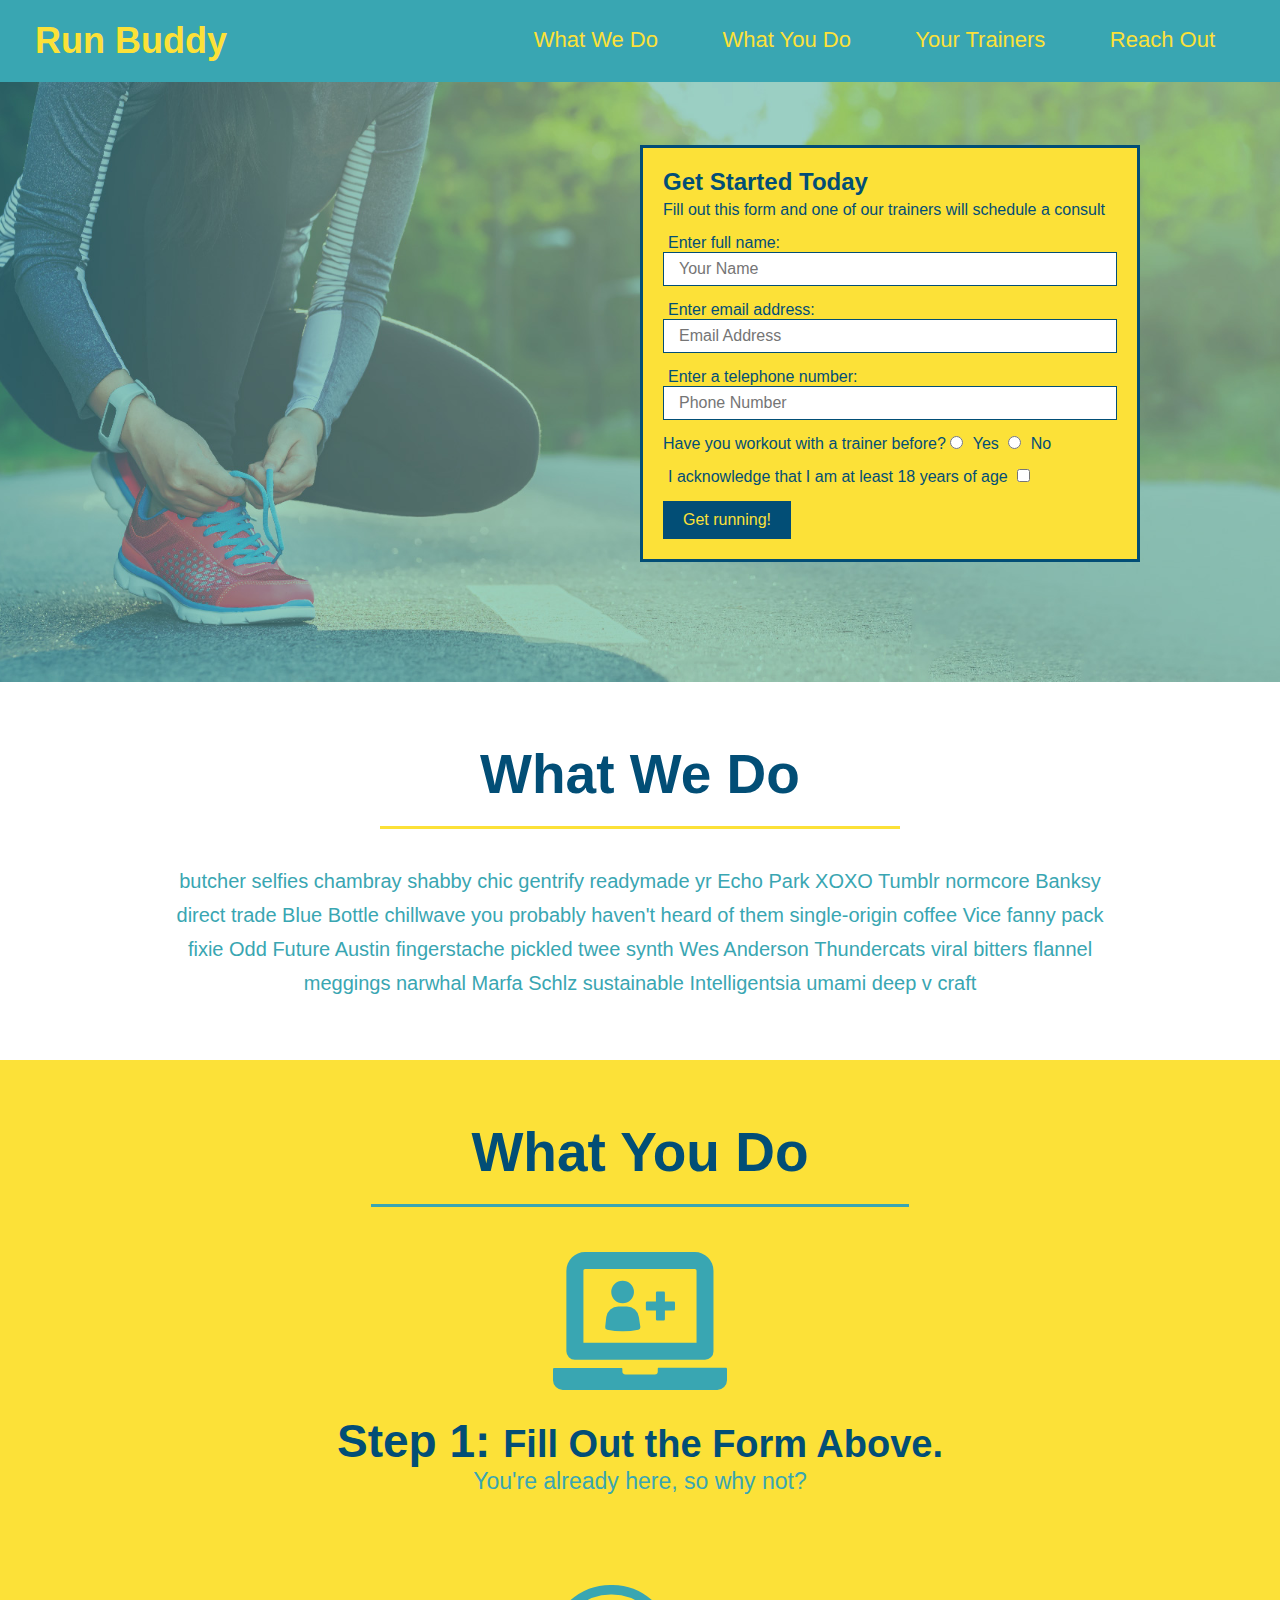
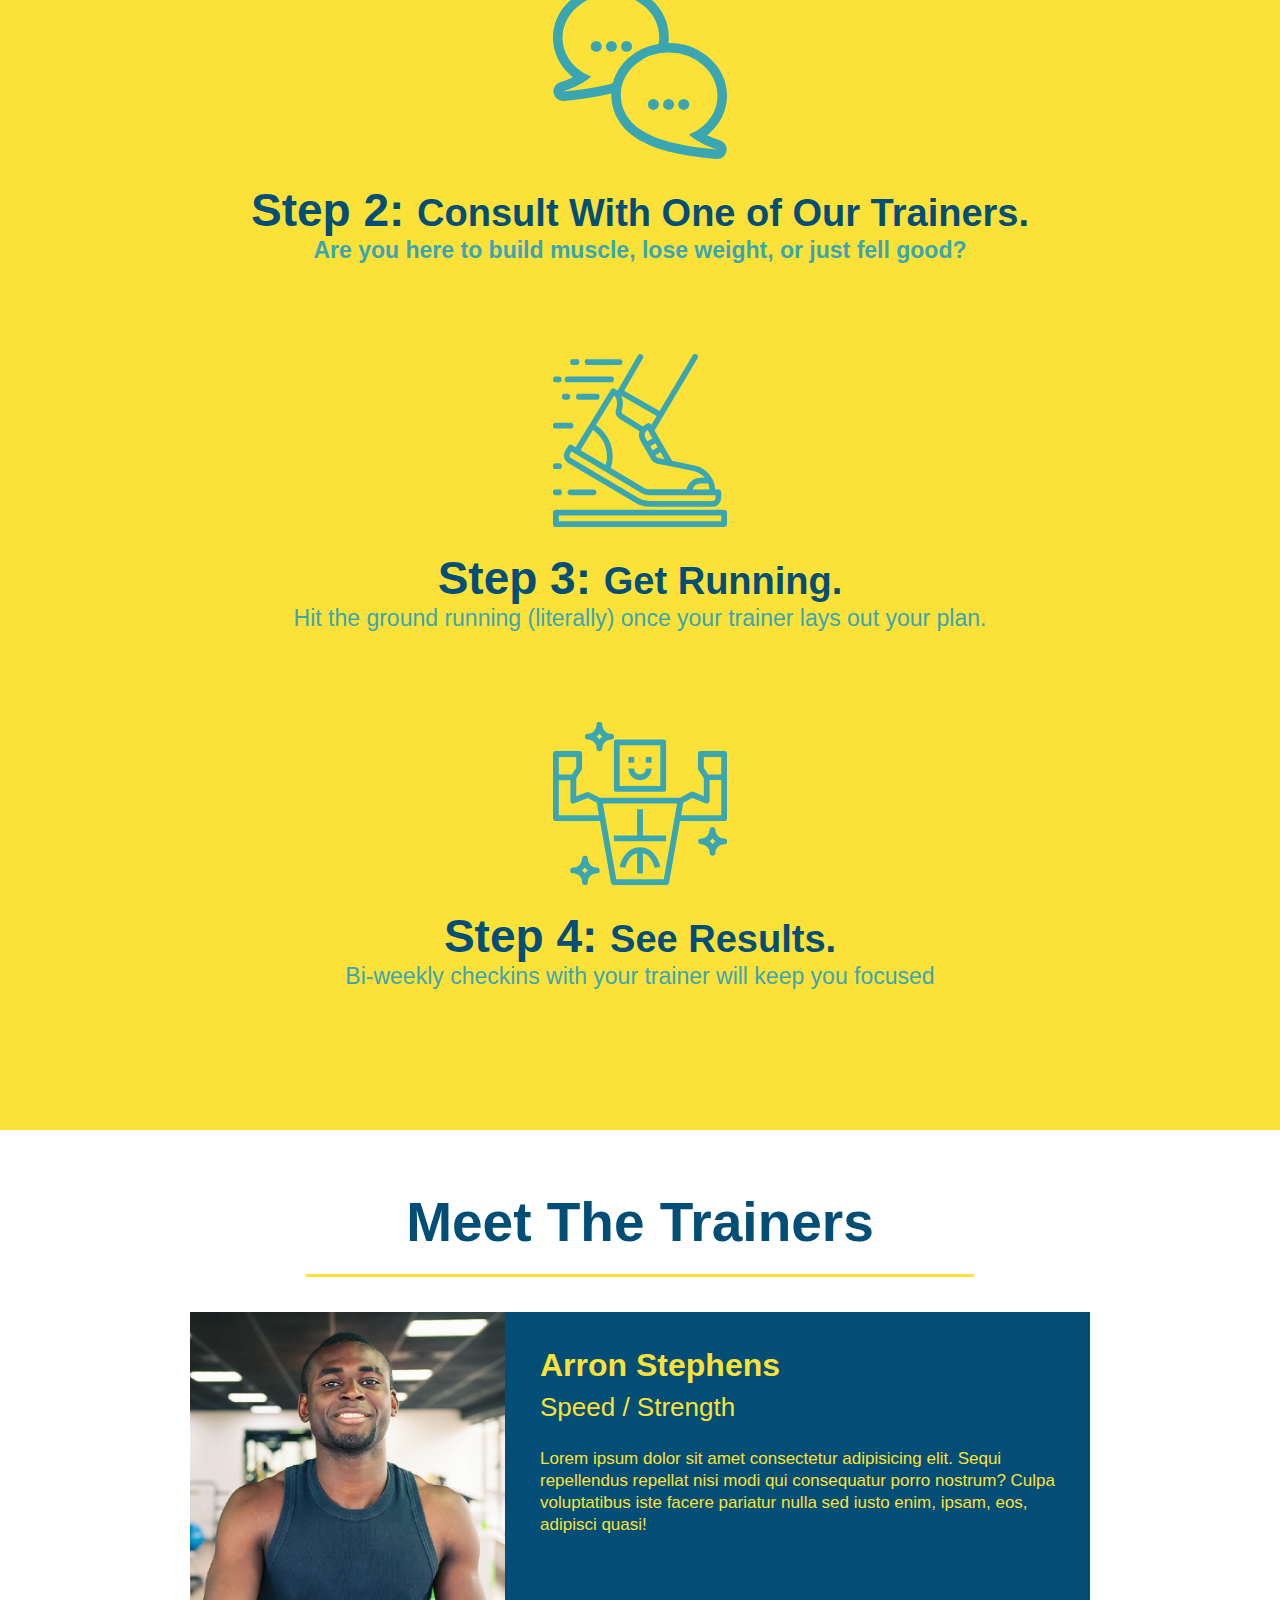
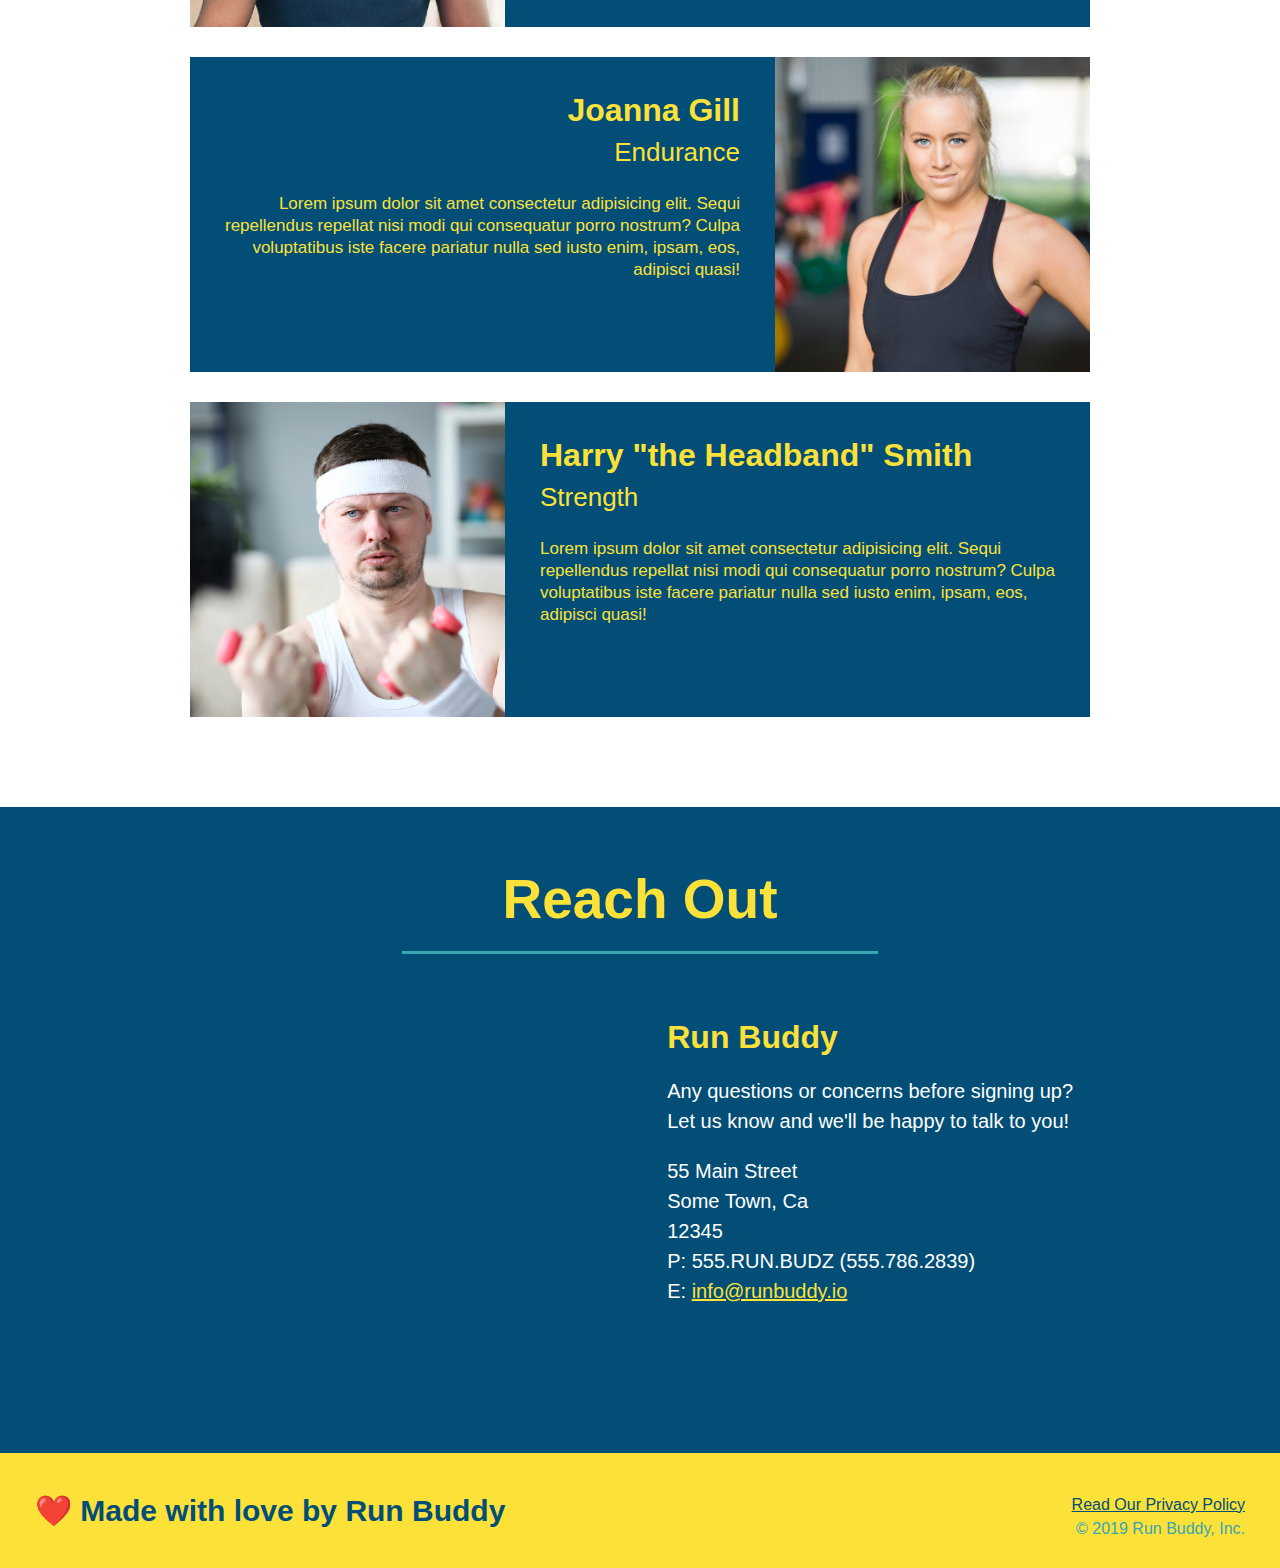
==== index.html @ 481f7665 "privacy policy" ====
<!DOCTYPE html>
<html lang="en">

<head>
    <meta charset="UTF-8">
    <meta name="viewport" content="width=device-width, initial-scale=1.0">
    <title>Run Buddy</title>
    <link rel="stylesheet" href="./assets/css/style.css" />
    
</head>
<body>
    <!-- Nav -->
    <header>
        <h1>
            <a href="/">Run Buddy</a>
        </h1>
        <nav>
            <ul>
                 <!-- List item elememt -->
                <li>
                    <!-- Anchor element -->
                    <a href="#what-we-do">What We Do</a>
                </li>
                <li>
                    <a href="#what-you-do">What You Do</a>
                </li>
                <li>
                    <a href="#your-trainers">Your Trainers</a>
                </li>
                <li>
                    <a href="#reach-out">Reach Out</a>
                </li>
            </ul>
        </nav>
    </header>

    <!-- hero -->
    <section class="hero">
        <div class="hero-form">
            <h3>Get Started Today</h3>
            <p>Fill out this form and one of our trainers will schedule a consult</p>
            <!-- Form element -->
            <form>
                <label for="name">Enter full name:</label>
                <input type="text" placeholder="Your Name" name="name" id="name" class="form-input" />
                <label for="email">Enter email address:</label>
                <input type="email" placeholder="Email Address" name="email" id="email" class="form-input" />
                <label for="phone">Enter a telephone number:</label>
                <input type="tel" placeholder="Phone Number" name="phone" id="phone" class="form-input" />
                <p>
                    Have you workout with a trainer before?
                    <input type="radio" name="trainer-confirm" id="trainer-yes" />
                    <label for="trainer-yes">Yes</label>
                    <input type="radio" name="trainer-confirm" id="trainer-no" />
                    <label for="trainer-no">No</label>
                </p>
                <p>
                    <label for="checkbox">
                        I acknowledge that I am at least 18 years of age
                    </label>
                    <input type="checkbox" name="age-confirm" id="checkbox" />
                </p>
                <button type="submit">
                    Get running!
                </button>
            </form>
        </div>
    </section>
    <!-- end hero -->

    <!-- "what we do" section -->
    <section id="what-we-do" class="intro">
        <h2 class="section-title primary-border">What We Do</h2>
        <p>
            butcher selfies chambray shabby chic gentrify readymade yr Echo Park XOXO Tumblr normcore Banksy direct trade Blue Bottle chillwave you probably haven't heard of them single-origin coffee Vice fanny pack fixie Odd Future Austin fingerstache pickled twee synth Wes Anderson Thundercats viral bitters flannel meggings narwhal Marfa Schlz sustainable Intelligentsia umami deep v craft
        </p>
    </section>

    <!-- "What You Do" section -->
    <section id="what-you-do" class="steps">
        <h2 class="section-title secondary-border">What You Do</h2>

        <div>
            <img src="./assets/images/step-1.svg" alt="">
            <h3>Step 1: <span>Fill Out the Form Above.</span></h3>
            <p>You're already here, so why not?</p>
        </div>

        <div>
            <img src="./assets/images/step-2.svg" alt="">
            <h3>Step 2: <span>Consult With One of Our Trainers.</span></h>
            <p>Are you here to build muscle, lose weight, or just fell good?</p>

        </div>

        <div>
            <img src="./assets/images/step-3.svg" alt="">
            <h3>Step 3: <span>Get Running.</span></h3>
            <p>Hit the ground running (literally) once your trainer lays out your plan.</p>
        </div>

        <div>
            <img src="./assets/images/step-4.svg" alt="">
            <h3>Step 4: <span>See Results.</span></h3>
            <p>Bi-weekly checkins with your trainer will keep you focused</p>
        </div>
    </section>

    <!-- "meet the trainers" section-->
    <section id="your-trainers" class="trainers">
        <h2 class="section-title primary-border">Meet The Trainers</h2>
        
        <!-- first trainer -->
        <article class="trainer">
            <img src="./assets/images/trainer-1.jpg" alt="Arron Stephens in his workout clothes, ready to pump iorn" />
            <div class="trainer-bio text-left">
                <h3>Arron Stephens</h3>
                <h4>Speed / Strength</h4>
                <p>
                    Lorem ipsum dolor sit amet consectetur adipisicing elit. Sequi repellendus repellat nisi modi qui consequatur porro nostrum? Culpa voluptatibus iste facere pariatur nulla sed iusto enim, ipsam, eos, adipisci quasi!
                </p>
            </div>
        </article>

        <!-- second trainer -->
        <article class="trainer">
            <div class="trainer-bio text-right">
                <h3>Joanna Gill</h3>
                <h4>Endurance</h4>
                <p>
                    Lorem ipsum dolor sit amet consectetur adipisicing elit. Sequi repellendus repellat nisi modi qui consequatur porro nostrum? Culpa voluptatibus iste facere pariatur nulla sed iusto enim, ipsam, eos, adipisci quasi!
                </p>
            </div>
            <img src="./assets/images/trainer-2.jpg" alt="Joanna Gill cooling off after a workout" />
        </article>

        <!-- third trainer-->
        <article class="trainer">
            <img src="./assets/images/trainer-3.jpg" alt="Harry Smith wearing a headband and lifting comically small pink weights" />
            <div class="trainer-bio text-left">
                <h3>Harry "the Headband" Smith</h3>
                <h4>Strength</h4>
                <p>
                    Lorem ipsum dolor sit amet consectetur adipisicing elit. Sequi repellendus repellat nisi modi qui consequatur porro nostrum? Culpa voluptatibus iste facere pariatur nulla sed iusto enim, ipsam, eos, adipisci quasi!
                </p>
            </div>
        </article>
    </section>

    <!-- "Reach Out" section-->
    <section id="reach-out" class="contact">
        <h2 class="section-title secondary-border">Reach Out</h2>
        <div class="contact-info">
            <iframe
              src="https://www.google.com/maps/embed?pb=!1m18!1m12!1m3!1d3042.7484001130183!2d-111.75716788424596!3d40.30354507043871!2m3!1f0!2f0!3f0!3m2!1i1024!2i768!4f13.1!3m3!1m2!1s0x874d84af49068887%3A0x9f8e44faed189b96!2s56%20W%20350%20N%2C%20Vineyard%2C%20UT%2084058!5e0!3m2!1sen!2sus!4v1611646182092!5m2!1sen!2sus"
              frameborder="0" 
              style="border:0;" 
              allowfullscreen="" 
              aria-hidden="false" 
              tabindex="0"
            >
            </iframe>
            <div>
                <h3>Run Buddy</h3>
                <p>
                    Any questions or concerns before signing up?
                    <br />
                    Let us know and we'll be happy to talk to you!
                </p>
                <address>
                    55 Main Street <br/>
                    Some Town, Ca <br/>
                    12345<br/>
                    P: 555.RUN.BUDZ (555.786.2839)<br/>
                    E: <a href="malito:info@runbuddy.io">info@runbuddy.io</a>
                </address>
            </div>
        </div>       
    </section>

    <!-- Footer-->
    <footer>
        <h2>❤️ Made with love by Run Buddy</h2>
        <div>
            <a href="./privacy-policy.html">Read Our Privacy Policy</a><br />
            &copy; 2019 Run Buddy, Inc.
        </div>
    </footer>
</body>
</html>
---- assets/css/style.css ----
* {
    margin: 0;
    padding: 0;
    box-sizing: border-box;
}
body{
    /* more on this crazy alphanumerical value in a minute! */
    color: #39a6b2;
    font-family: Helvetica, Arial, sans-serif;
}
/* apply styles to <header> */

header {
    padding: 20px 35px;
    background-color: #39a6b2;
}
header h1 {
    font-weight: bold;
    font-size: 36px;
    color: #fce138;
    margin: 0;
    display: inline;
}
header a {
    text-decoration: none;
    color: #fce138;
}
header nav {
    float: right;
    margin: 7px 0;
}
header nav ul li {
    display: inline;
}
header nav ul li a {
    margin: 0 30px;
    font-weight: lighter;
    font-size: 22px;
}
footer {
    background: #fce138;
    width: 100%;
    padding: 40px 35px;
}
footer h2 {
    display: inline;
    color: #024e76;
    font-size: 30px;
    margin: 0;
}
footer div {
    float: right;
    line-height: 1.5;
    text-align: right;
}
footer a {
    color: #024e76;
}
section {
    padding: 60px;
}
/* Hero Style Start */
.hero {
    background-image: url("../images/hero-bg.jpg");
    height: 600px;
    background-size: cover;
    background-position: center;
    position: relative;
}
.hero-form {
    color: #024e76;
    background-color: #fce138;
    padding: 20px;
    width: 500px;
    border: 3px solid #024e76;
    position: absolute;
    bottom: 120px;
    right: 140px;
} 
.hero-form h3 {
    margin: 0;
    font-size: 24px;
}
.hero-form p {
    margin: 5px 0 15px 0;
}
.form-input {
    border: 1px solid #024e76;
    display: block;
    padding: 7px 15px;
    font-size: 16px;
    color: #024e76;
    width: 100%;
    margin-bottom: 15px;
}
.hero-form label {
    margin: 0 5px
}
.hero-form button {
    background-color: #024e76;
    color: #fce138;
    border: none;
    font-size: 16px;
    padding: 10px 20px;
}
/* HERO STYLE ENDS */
.intro {
    text-align: center;
}

.intro p {
    line-height: 1.7;
    color: #39a6b2;
    width: 80%;
    font-size: 20px;
    margin: 0 auto;
}
.steps {
    text-align: center;
    background: #fce138;
}

.section-title {
    font-size: 55px;
    color: #024e76;
    margin-bottom: 35px;
    padding: 0 100px 20px 100px;
    display: inline-block;
    border-bottom: 3px solid;
}
.primary-border {
    border-color: #fce138;
}
.secondary-border {
    border-color: #39a6b2;
}
.steps div {
    margin-bottom: 80px;
}
.steps img {
    width: 15%;
    margin: 10px 0;
}
.steps h3 {
    color: #024e76;
    font-size: 46px;
    margin-top: 10px;
}
.steps p {
    color: #39a6b2;
    font-size: 23px;
}
.steps span {
    font-size: 38px;
}
.trainers {
    text-align: center;
}
.trainer {
    text-align: center;
    width: 900px;
    margin: 0 auto 30px auto;
    background: #024e76;
    color: #fce138;
    overflow: auto;
}
.trainer img {
    width: 35%;
    float: left;
}
.trainer-bio {
    padding: 35px;
    float: left;
    width: 65%;
}
.text-left {
    text-align: left;
}
.text-right {
    text-align: right;
}
.trainer-bio h3 {
    font-size: 32px;
    margin-bottom: 8px;
}
.trainer-bio h4 {
    font-weight: lighter;
    font-size: 26px;
    margin-bottom: 25px;
}
.trainer-bio p {
    font-size: 17px;
    line-height: 1.3;
}
/* REACH OUT STYLES START*/
.contact {
    background: #024e76;
    text-align: center;
}
.contact h2 {
    color: #fce138;
}
.contact-info iframe {
    width: 400px;
    height: 400px;
  }
  .contact-info div {
    width: 410px;
    display: inline-block;
    vertical-align: top;
    text-align: left;
    margin: 30px 0 0 60px;
    color: white;
  }
  .contact-info h3 {
    color: #fce138;
    font-size: 32px;
  }
  
  .contact-info p, .contact-info address {
    margin: 20px 0;
    line-height: 1.5;
    font-size: 20px;
    font-style: normal;
  }
  
  .contact-info a {
    color: #fce138;
  }
  
  /* REACH OUT STYLES END */
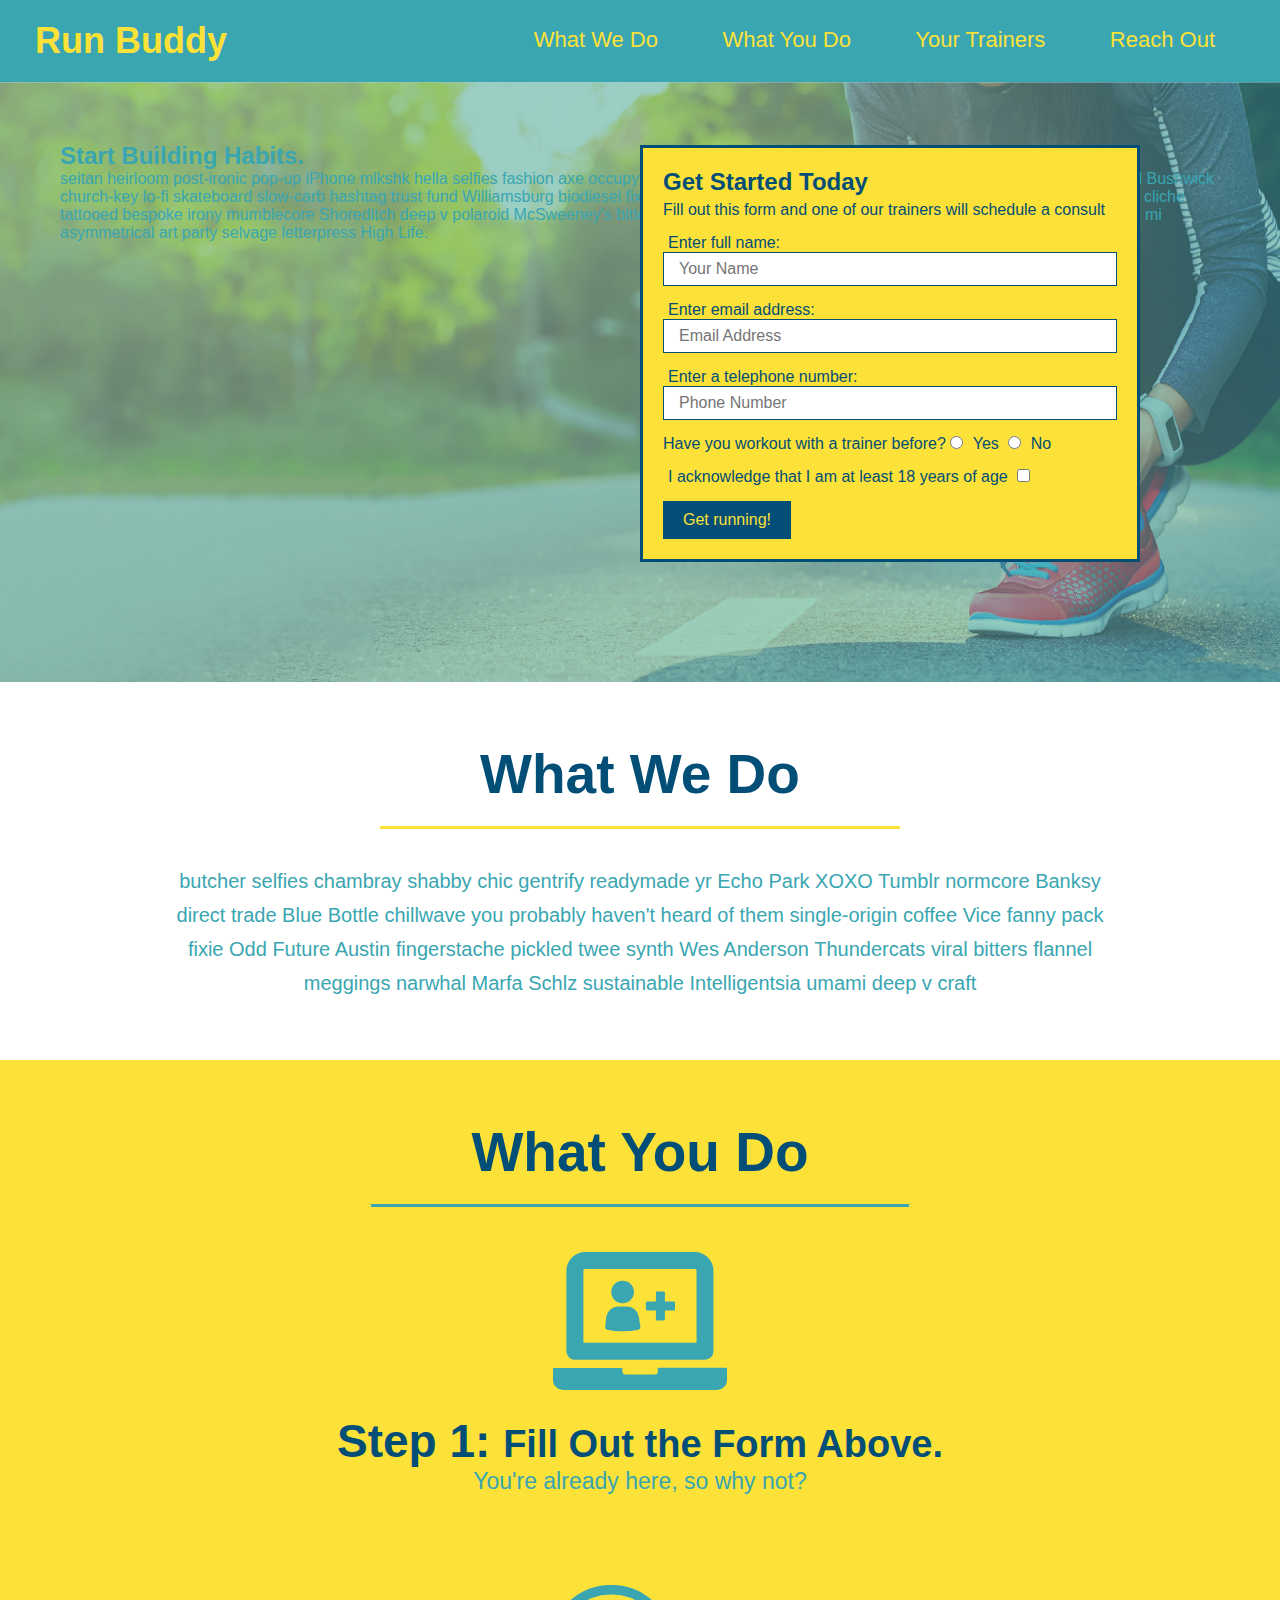
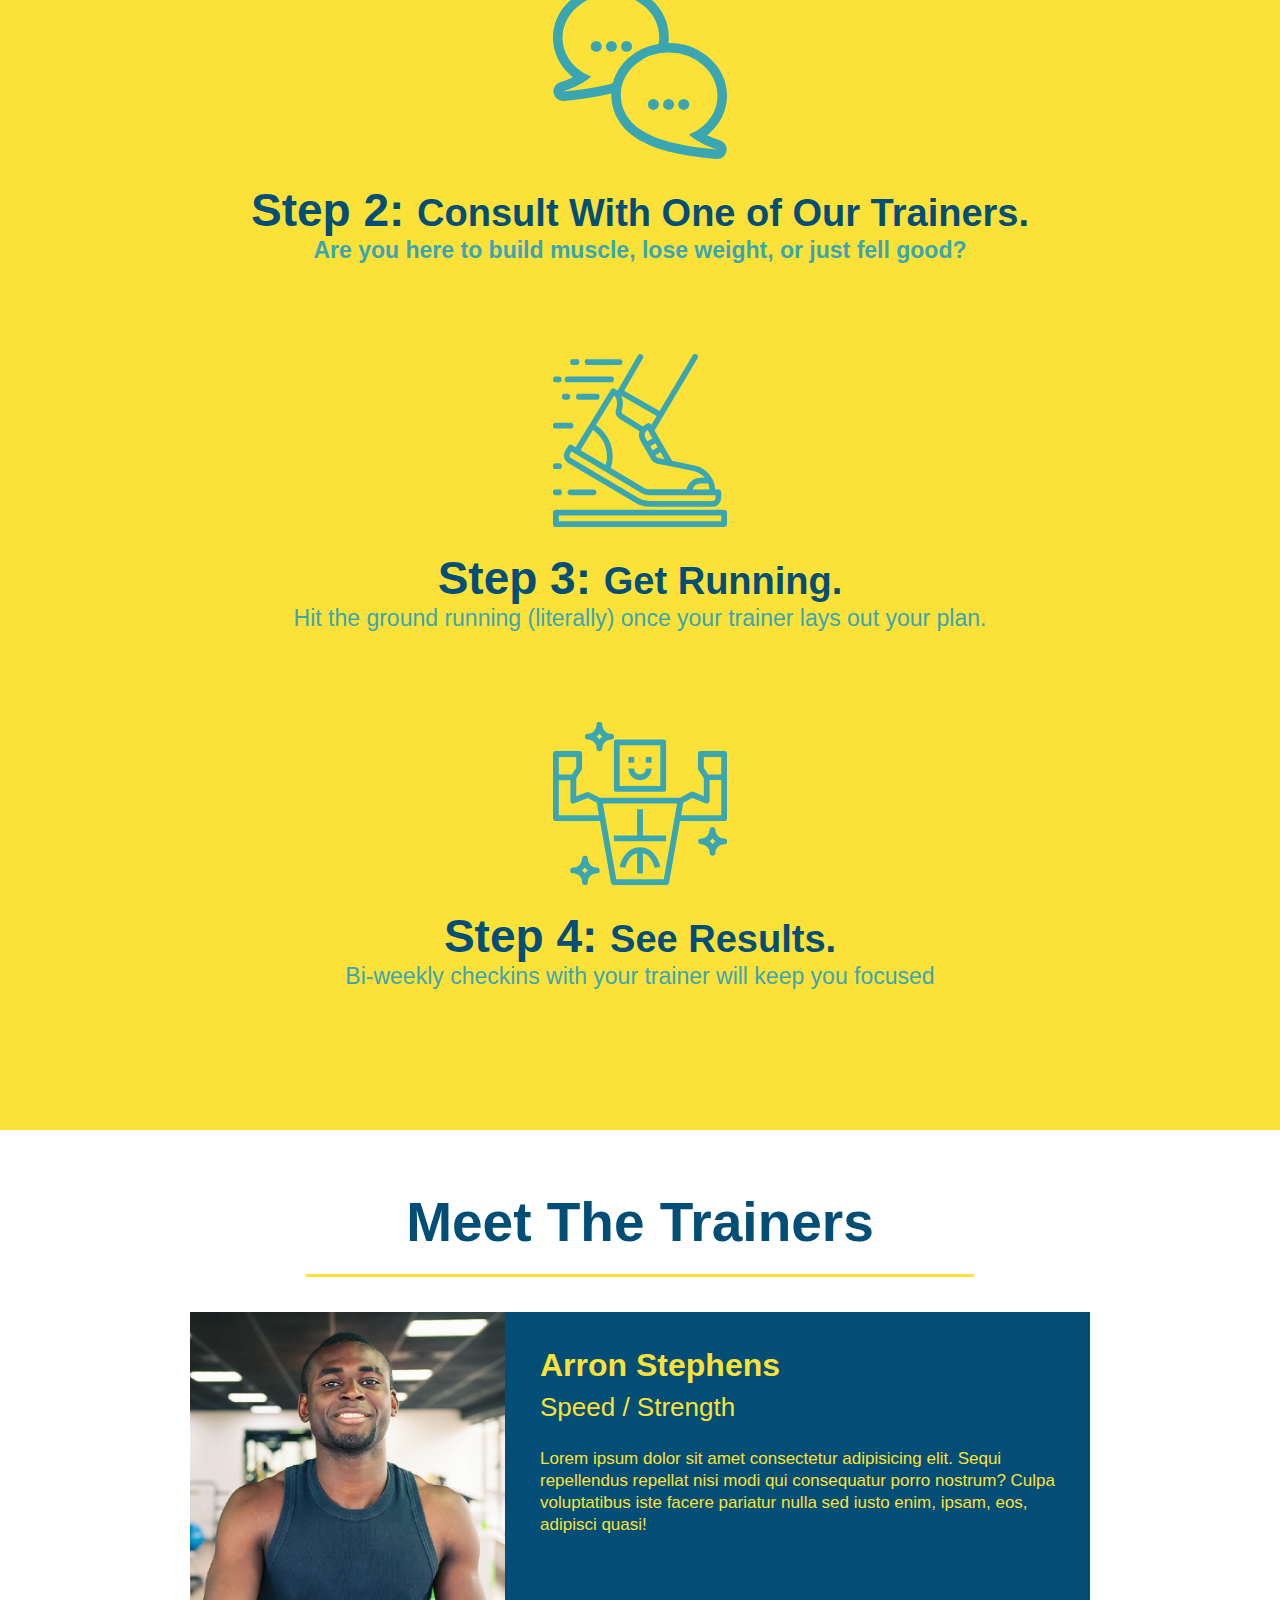
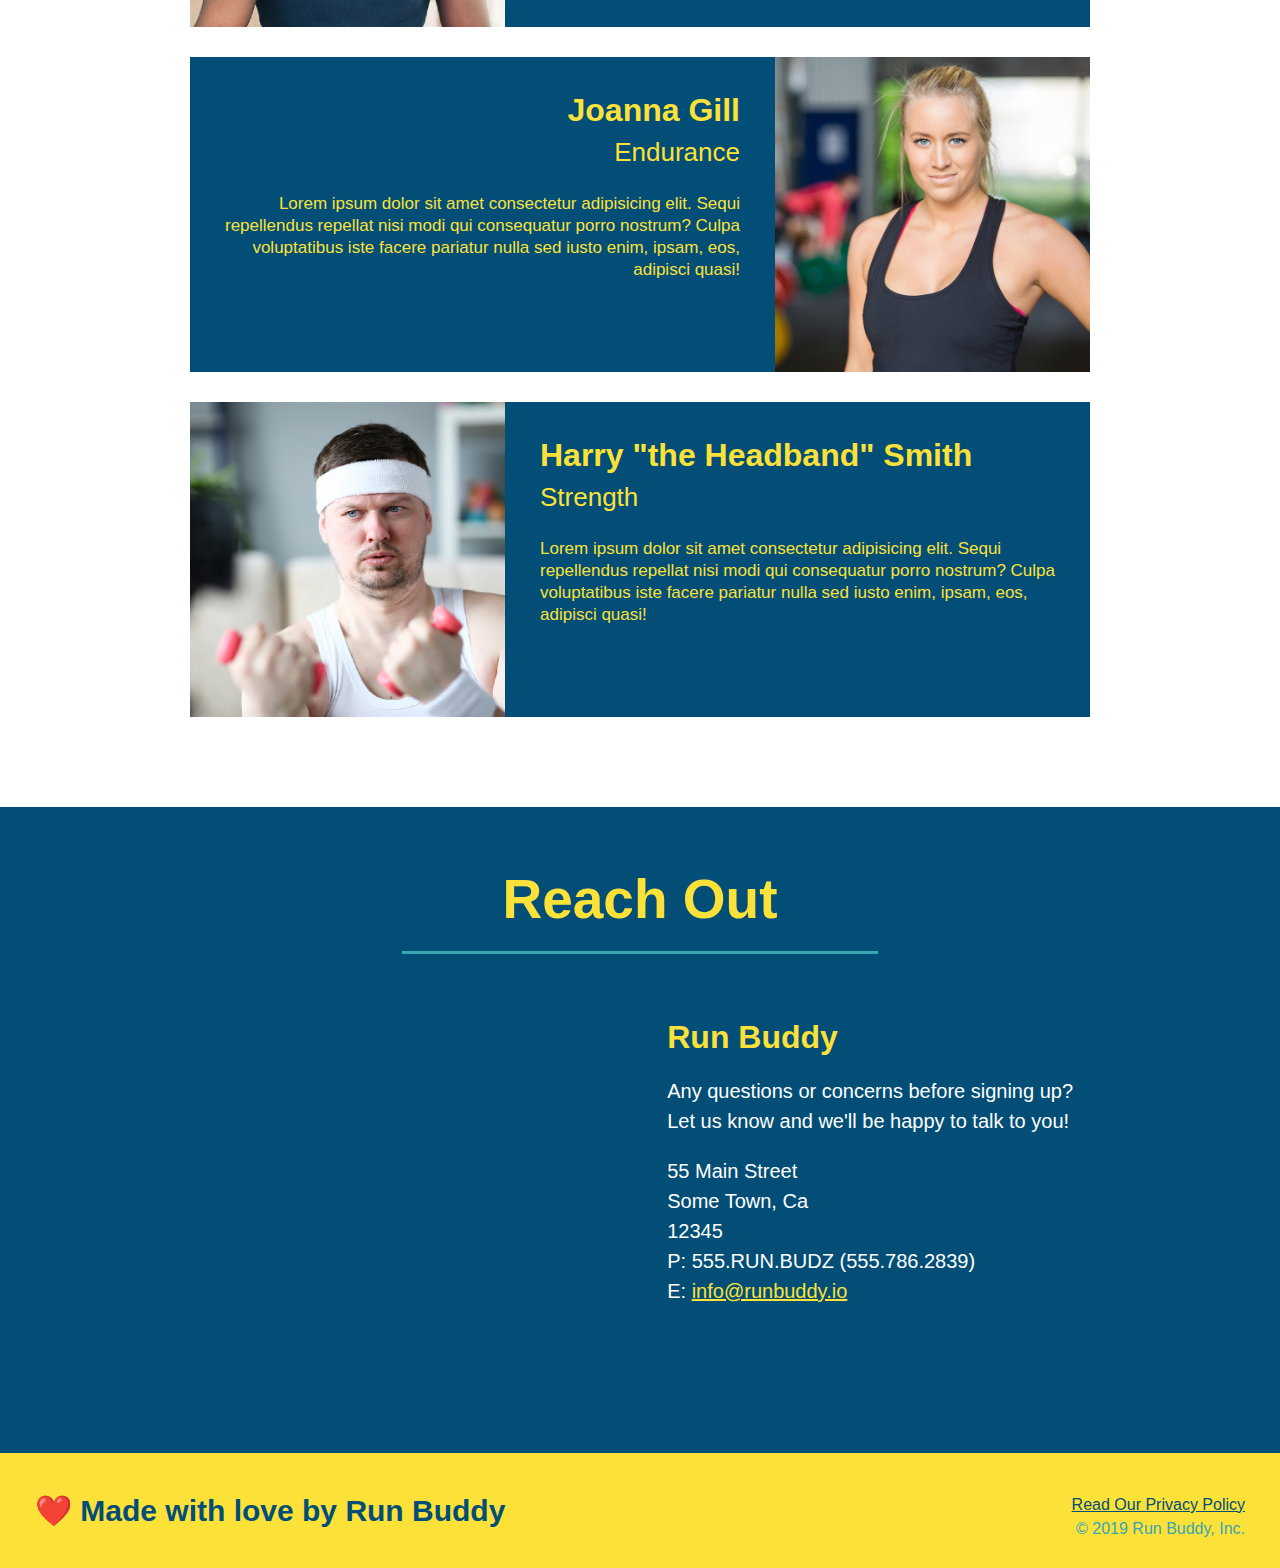
==== commit 1efe1057: "add content to hero, replace image" ====
--- a/index.html
+++ b/index.html
@@ -36,6 +36,12 @@
 
     <!-- hero -->
     <section class="hero">
+        <div class="hero-cta">
+            <h2>Start Building Habits.</h2>
+            <p>
+              seitan heirloom post-ironic pop-up iPhone mlkshk hella selfies fashion axe occupy readymade put a bird on it messenger bag Wes Anderson Schlitz plaid Bushwick church-key lo-fi skateboard slow-carb hashtag trust fund Williamsburg biodiesel fixie farm-to-table 8-bit banjo XOXO Banksy chillwave bicycle rights retro cliche tattooed bespoke irony mumblecore Shoreditch deep v polaroid McSweeney's bitters cray gentrify tofu Marfa you probably haven't heard of them yr banh mi asymmetrical art party selvage letterpress High Life.
+            </p>
+        </div>
         <div class="hero-form">
             <h3>Get Started Today</h3>
             <p>Fill out this form and one of our trainers will schedule a consult</p>
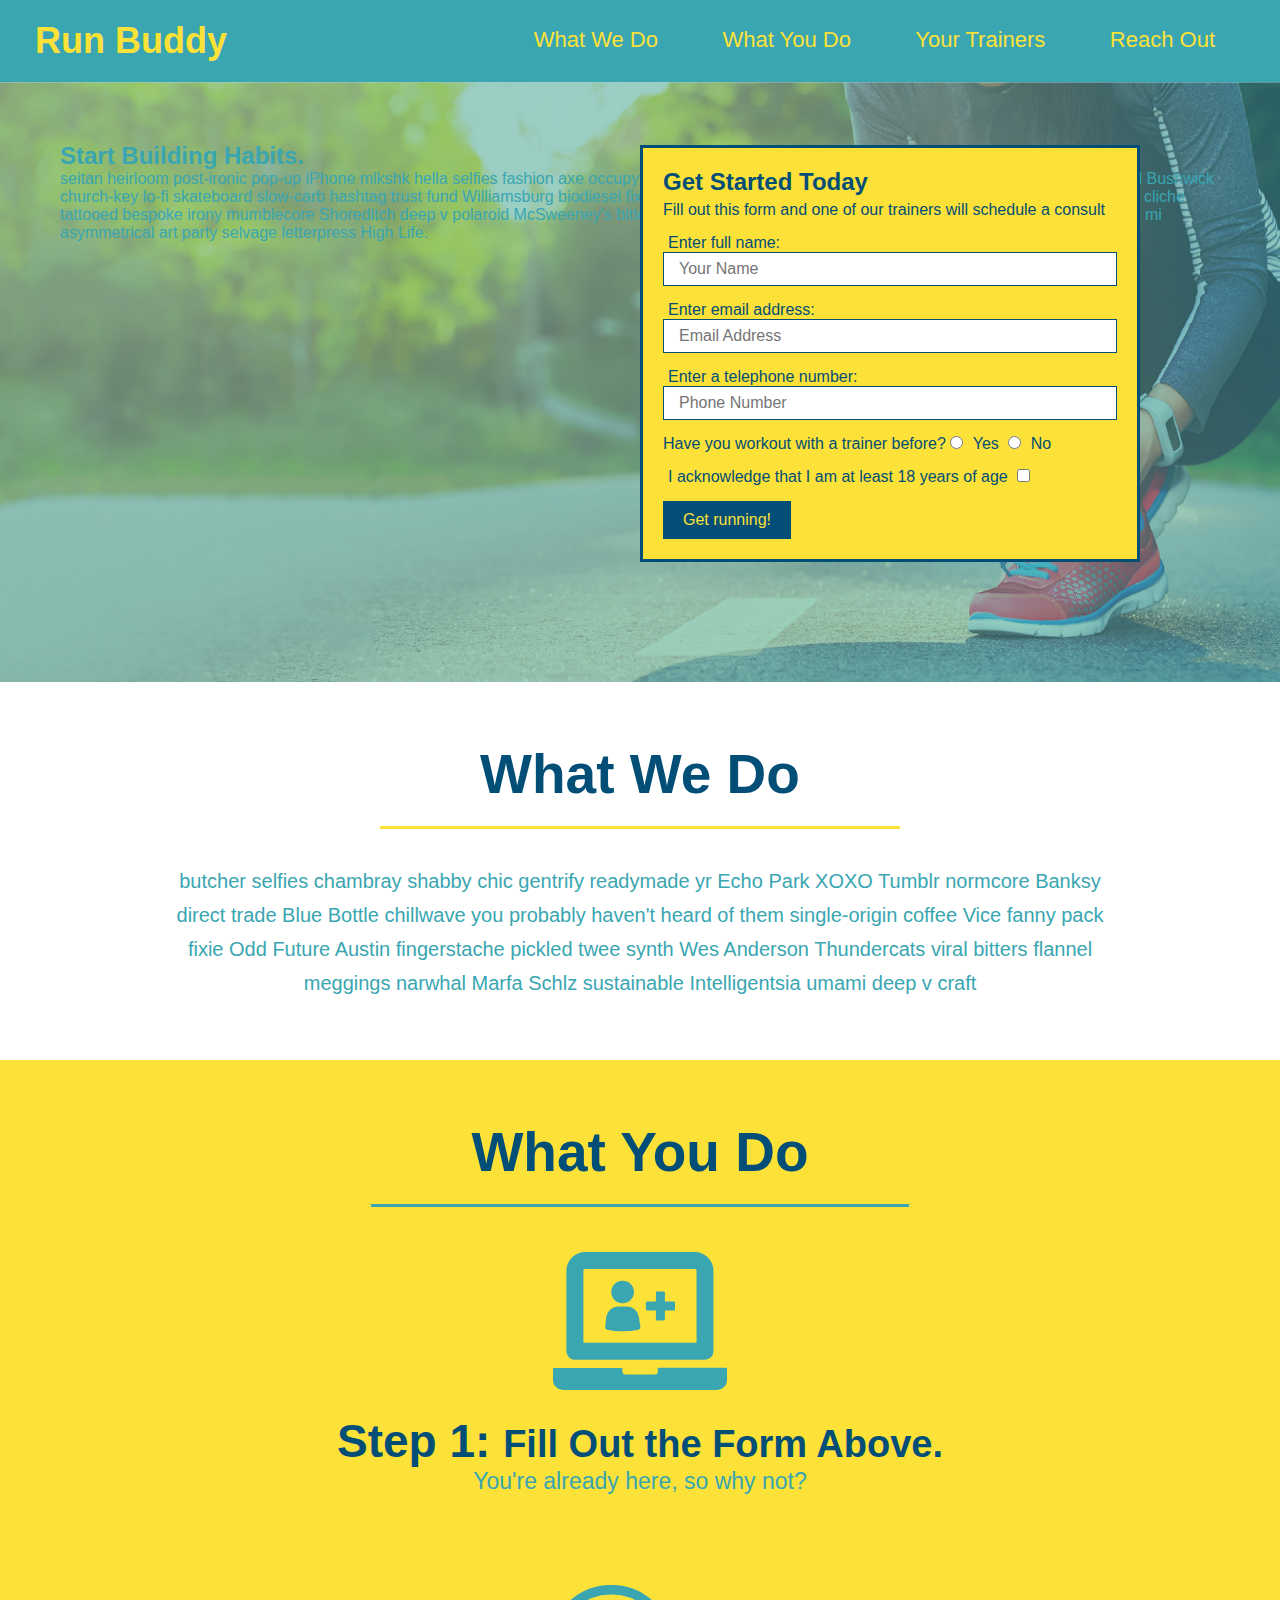
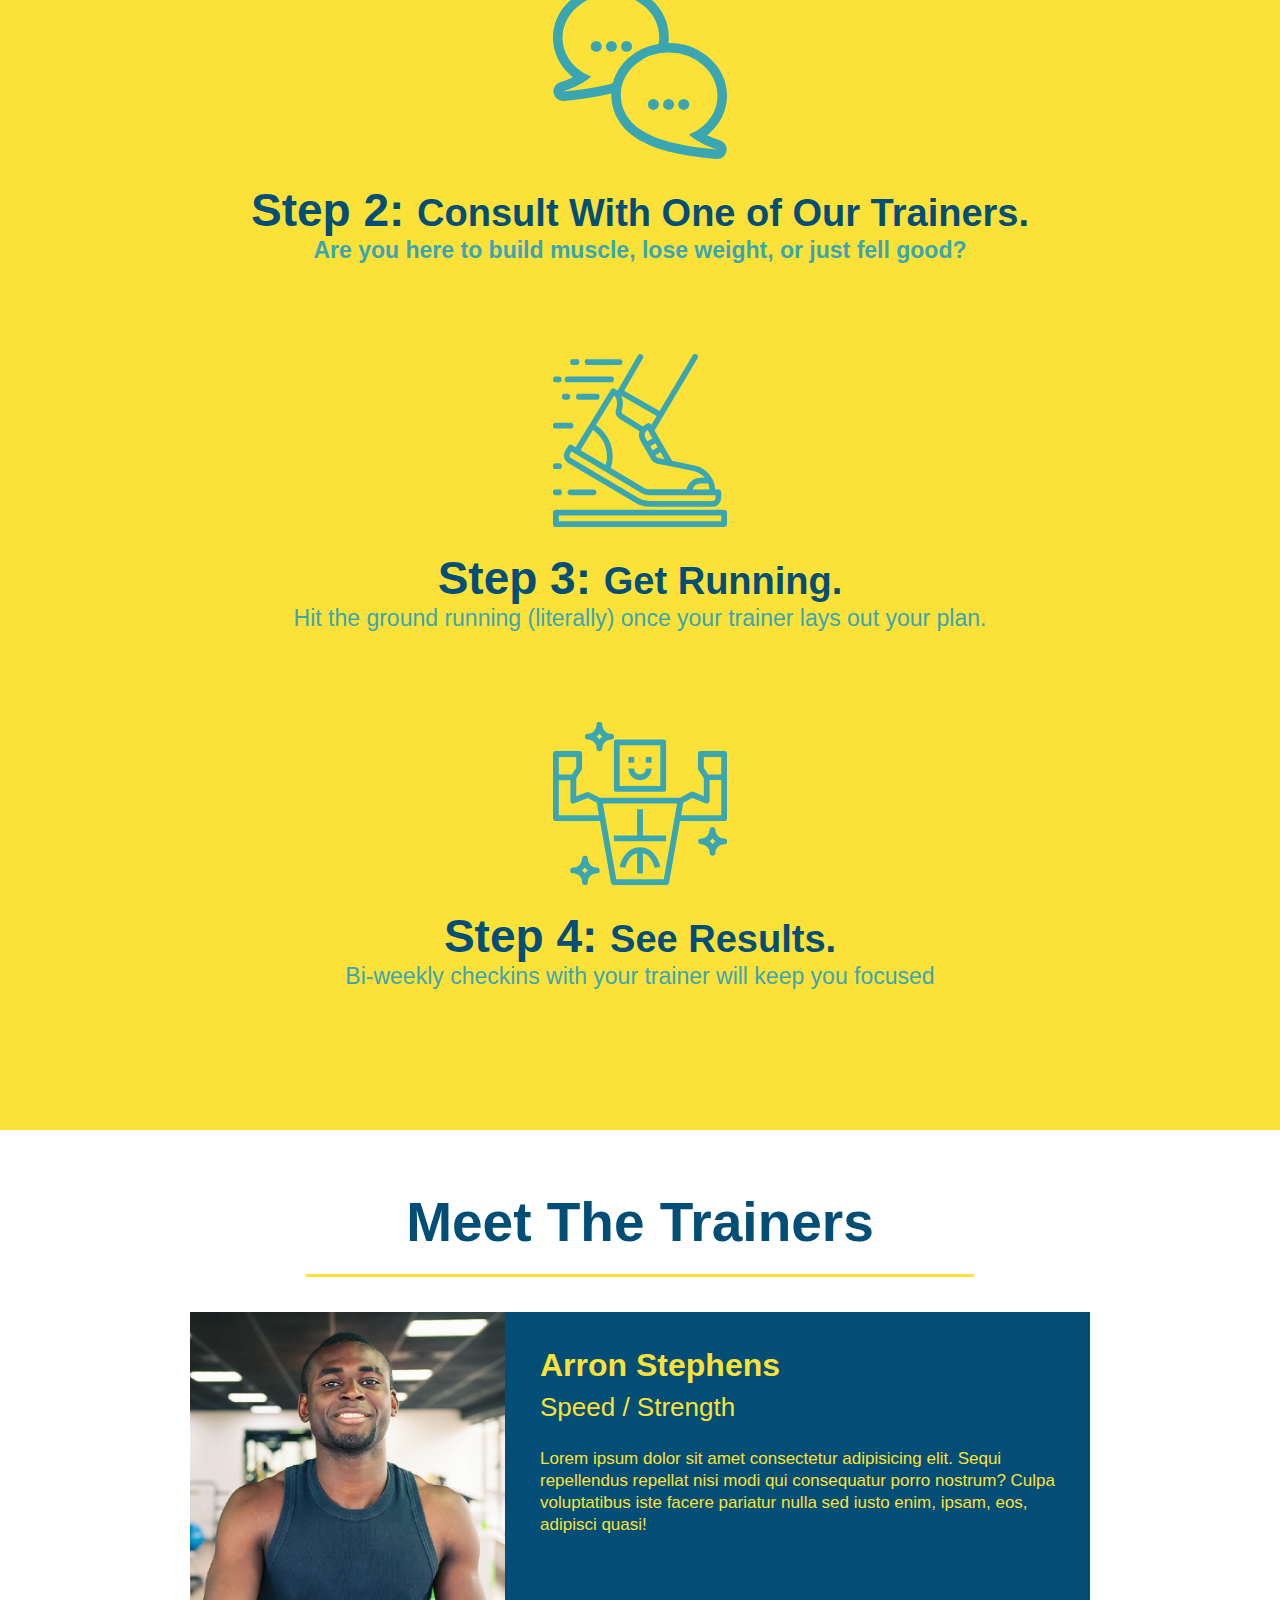
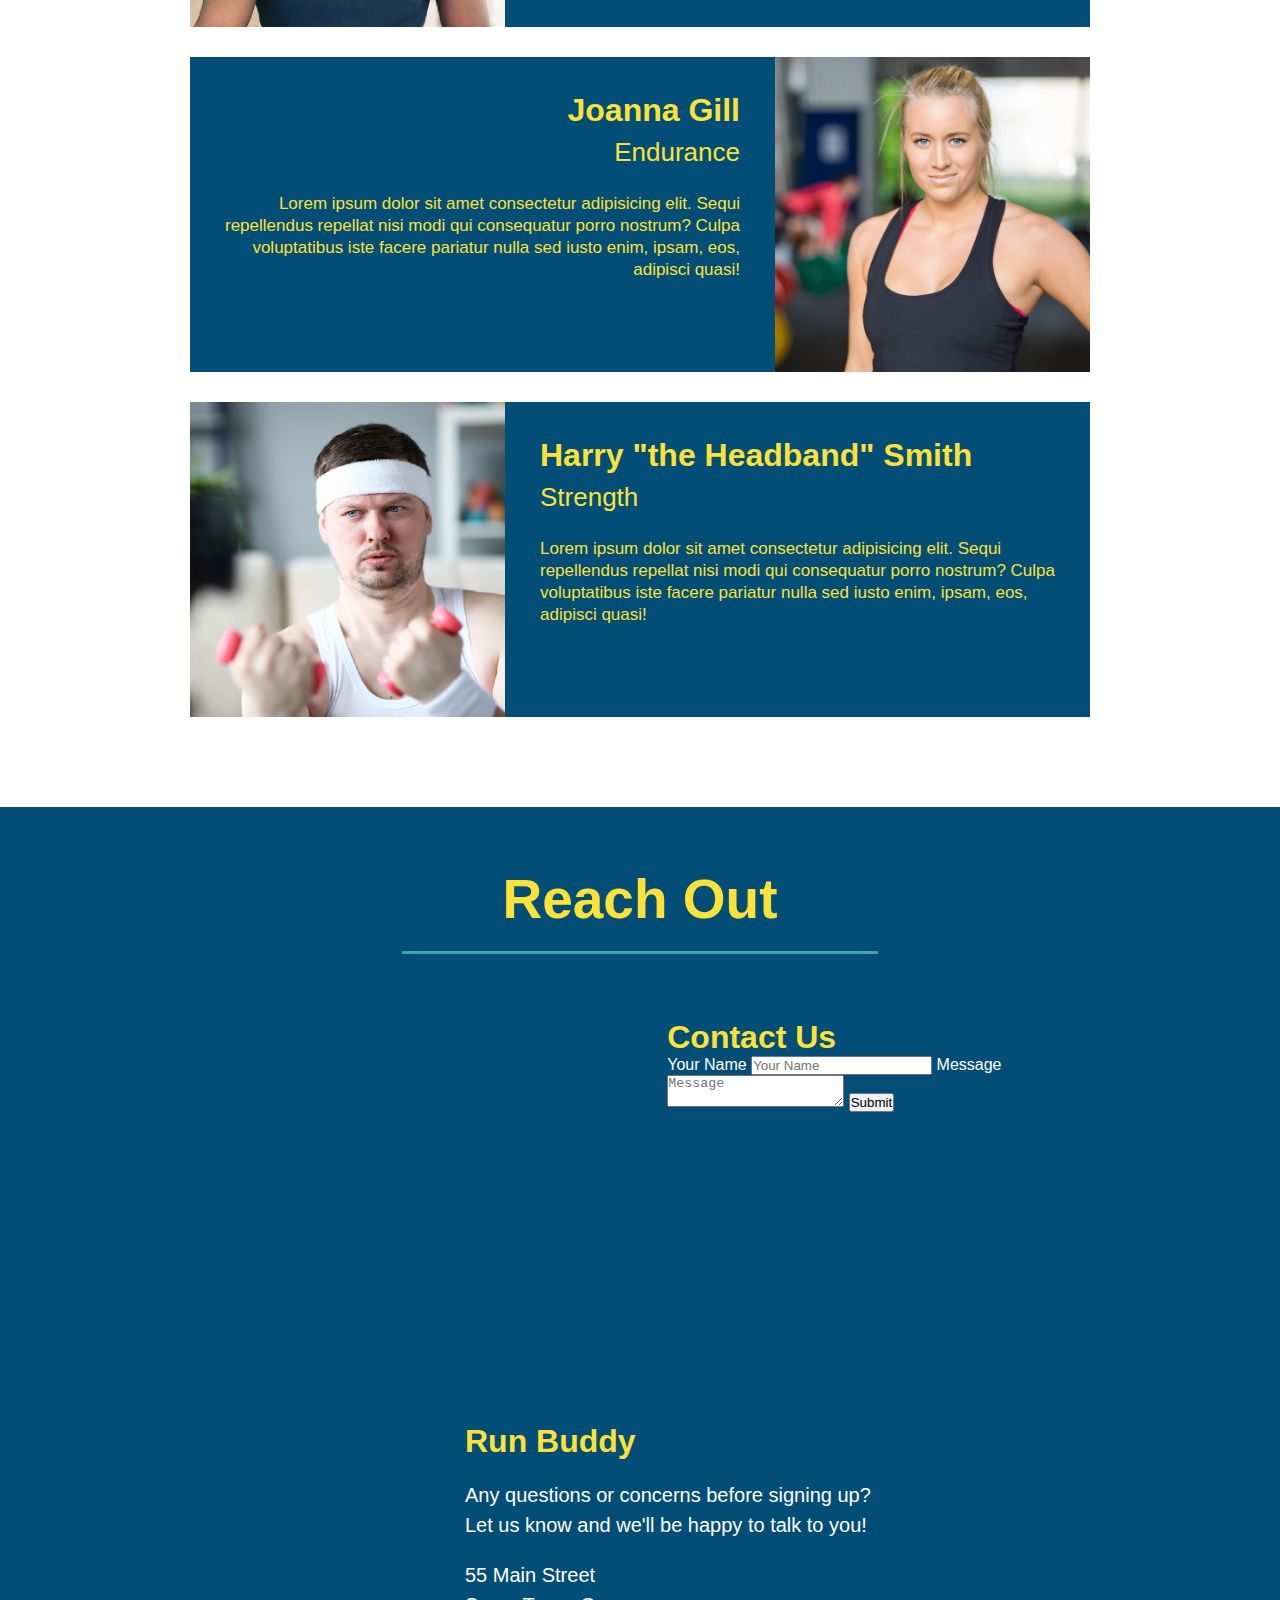
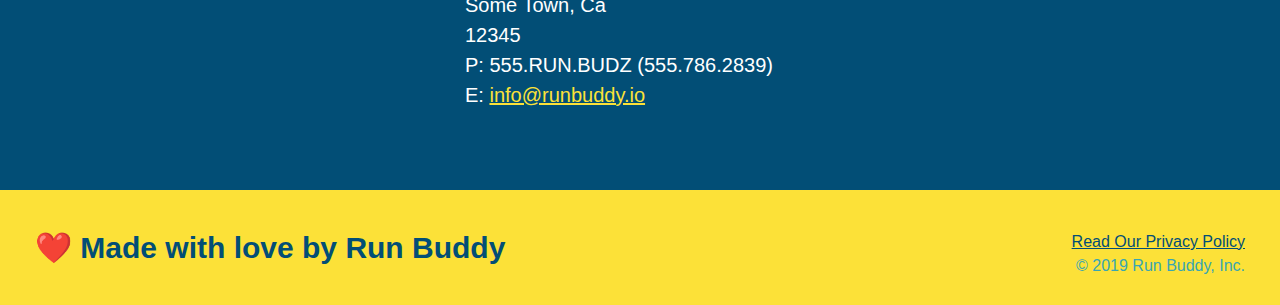
==== commit 1a17c1bb: "add contact form" ====
--- a/index.html
+++ b/index.html
@@ -166,6 +166,18 @@
               tabindex="0"
             >
             </iframe>
+            <div class="contact-form">
+                <h3>Contact Us</h3>
+                <form>
+                    <label for="contact-name">Your Name</label>
+                    <input type="text" id="contact-name" placeholder="Your Name" />
+
+                    <label for="contact-message">Message</label>
+                    <textarea id="contact-message" placeholder="Message"></textarea>
+
+                    <button type="submit">Submit</button>
+                </form>
+            </div>
             <div>
                 <h3>Run Buddy</h3>
                 <p>
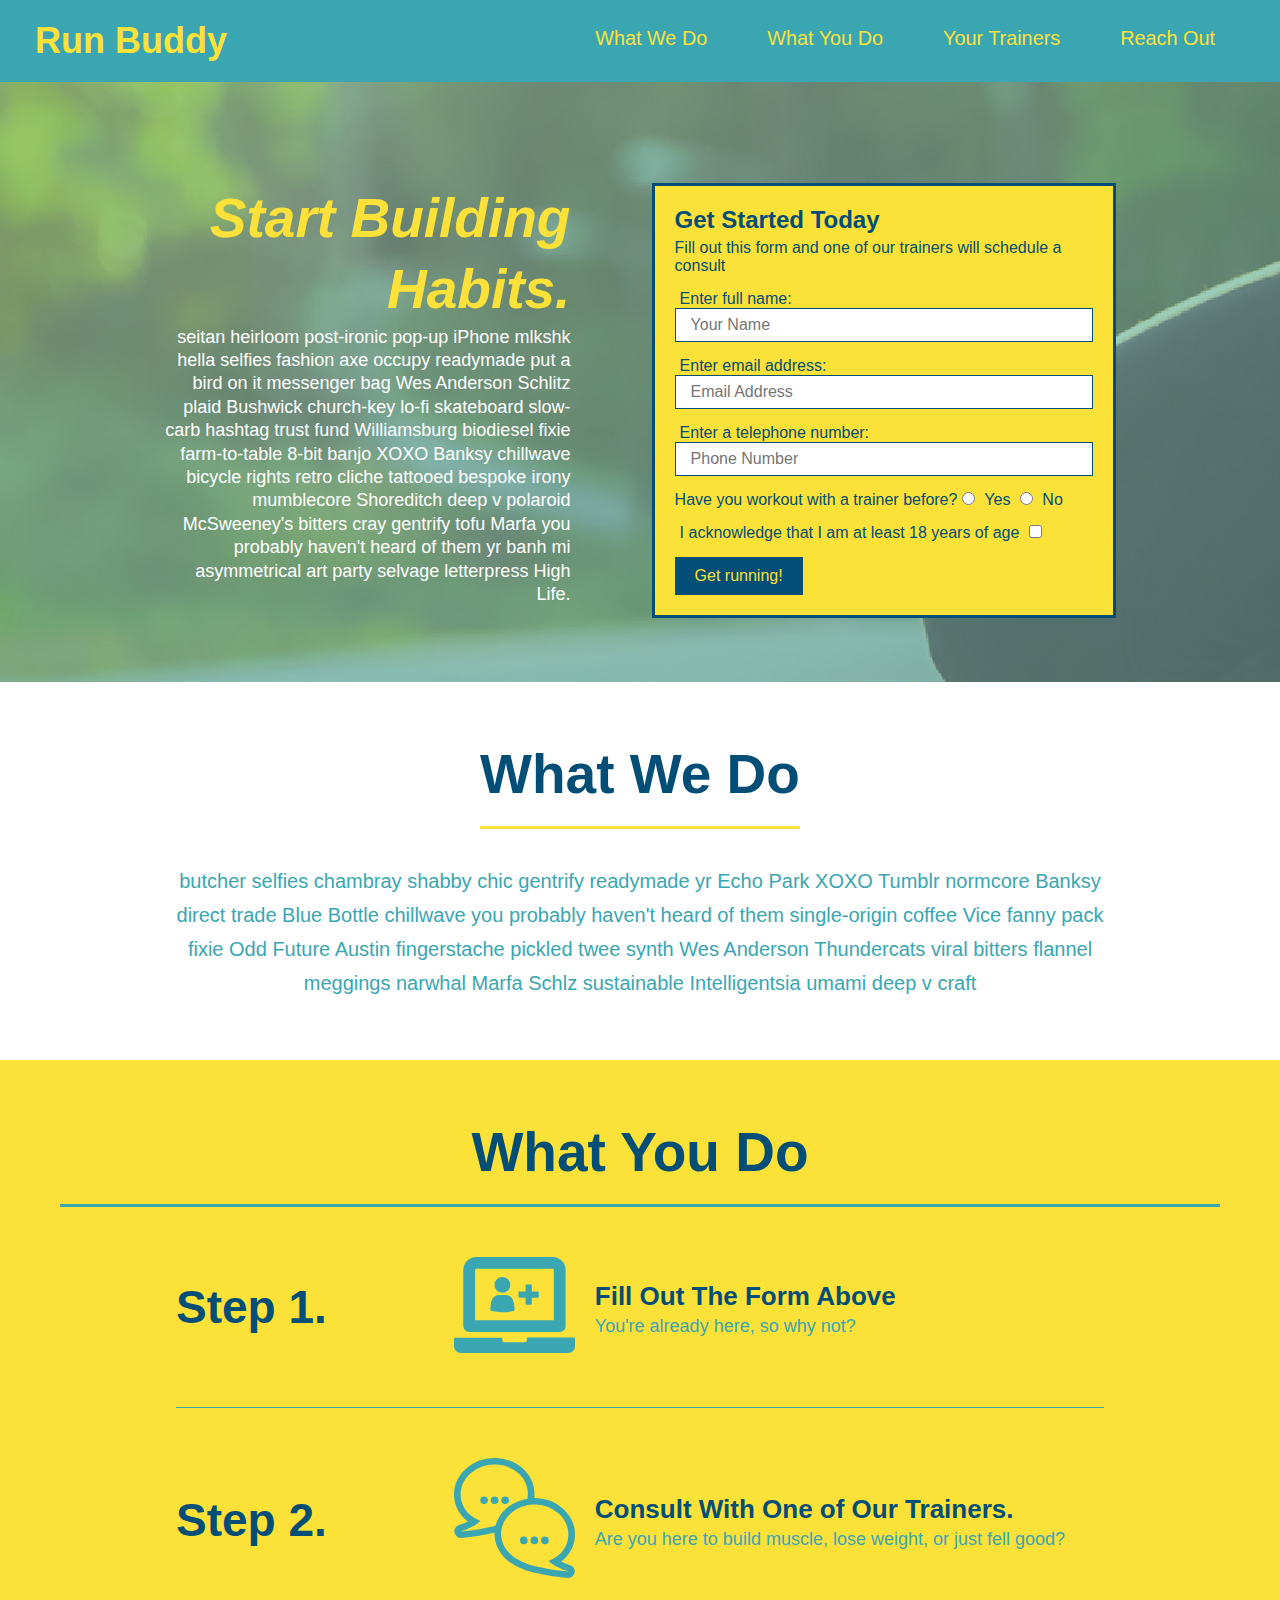
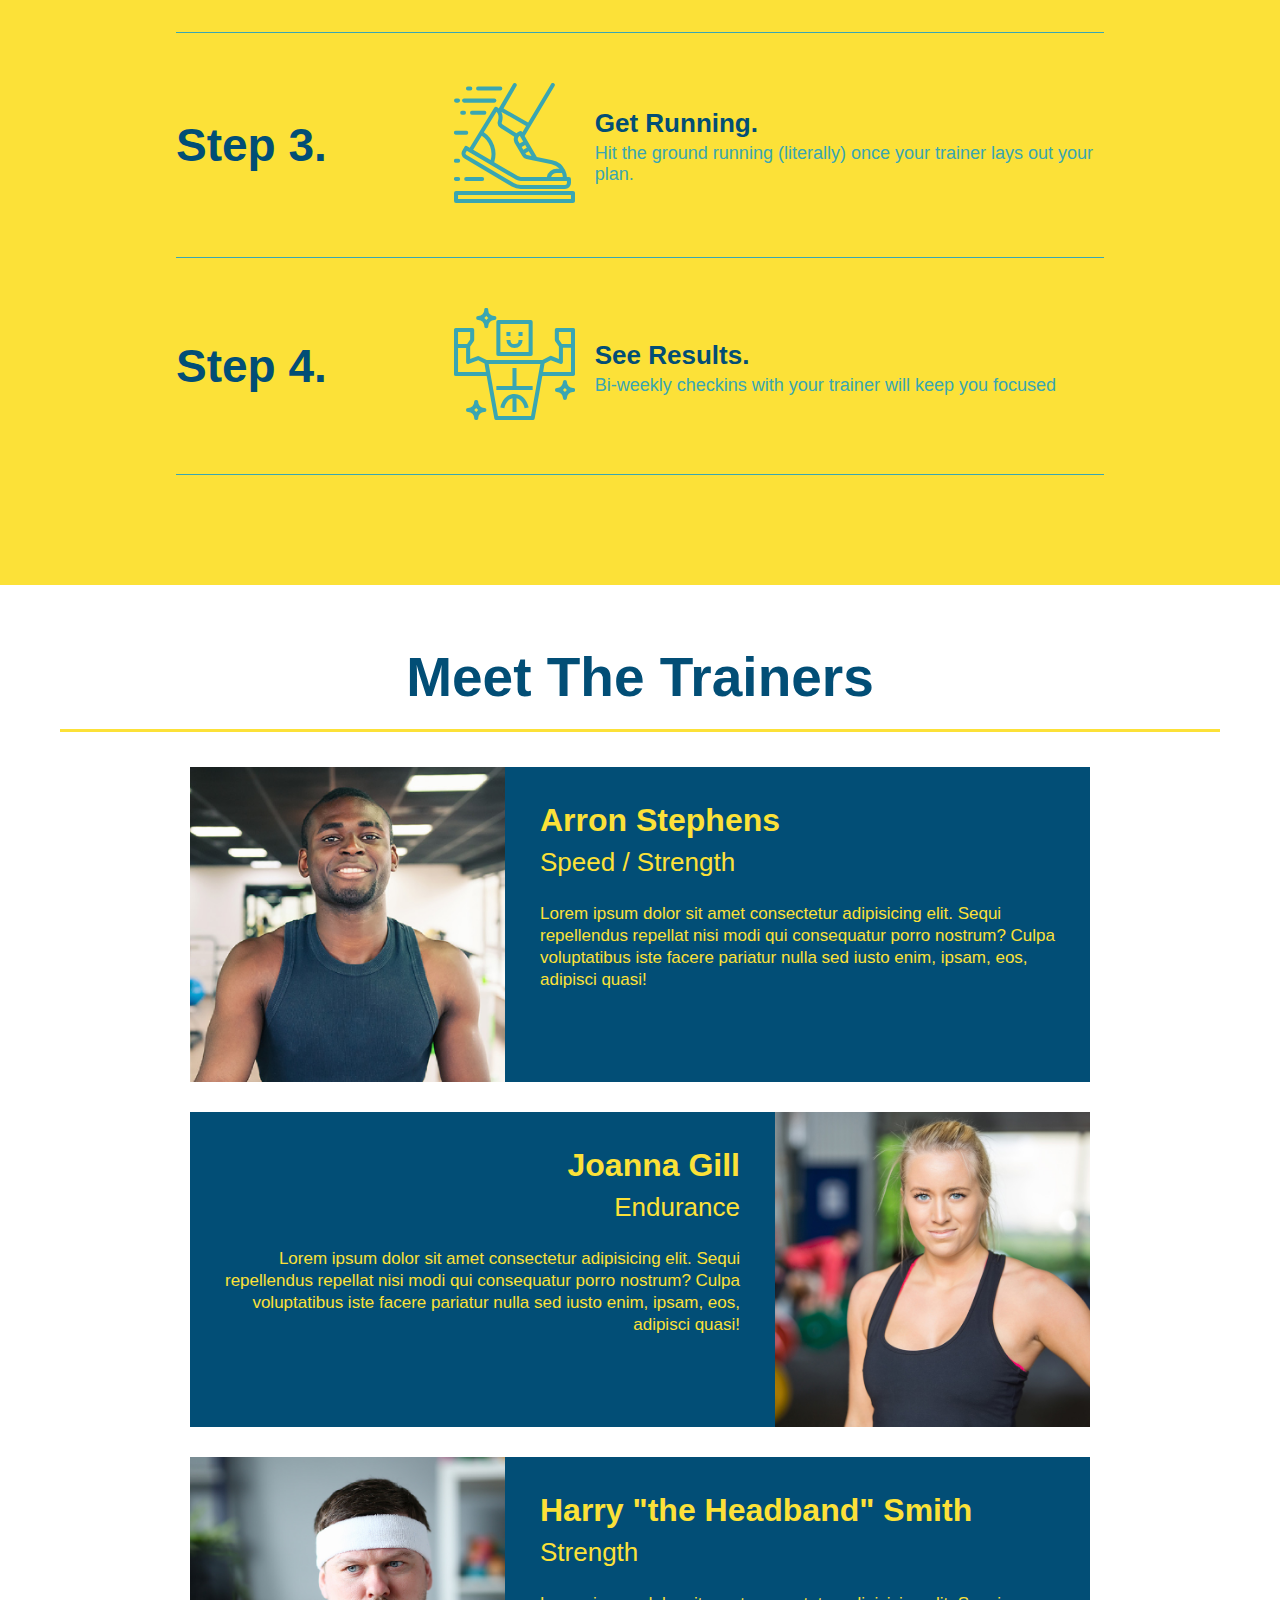
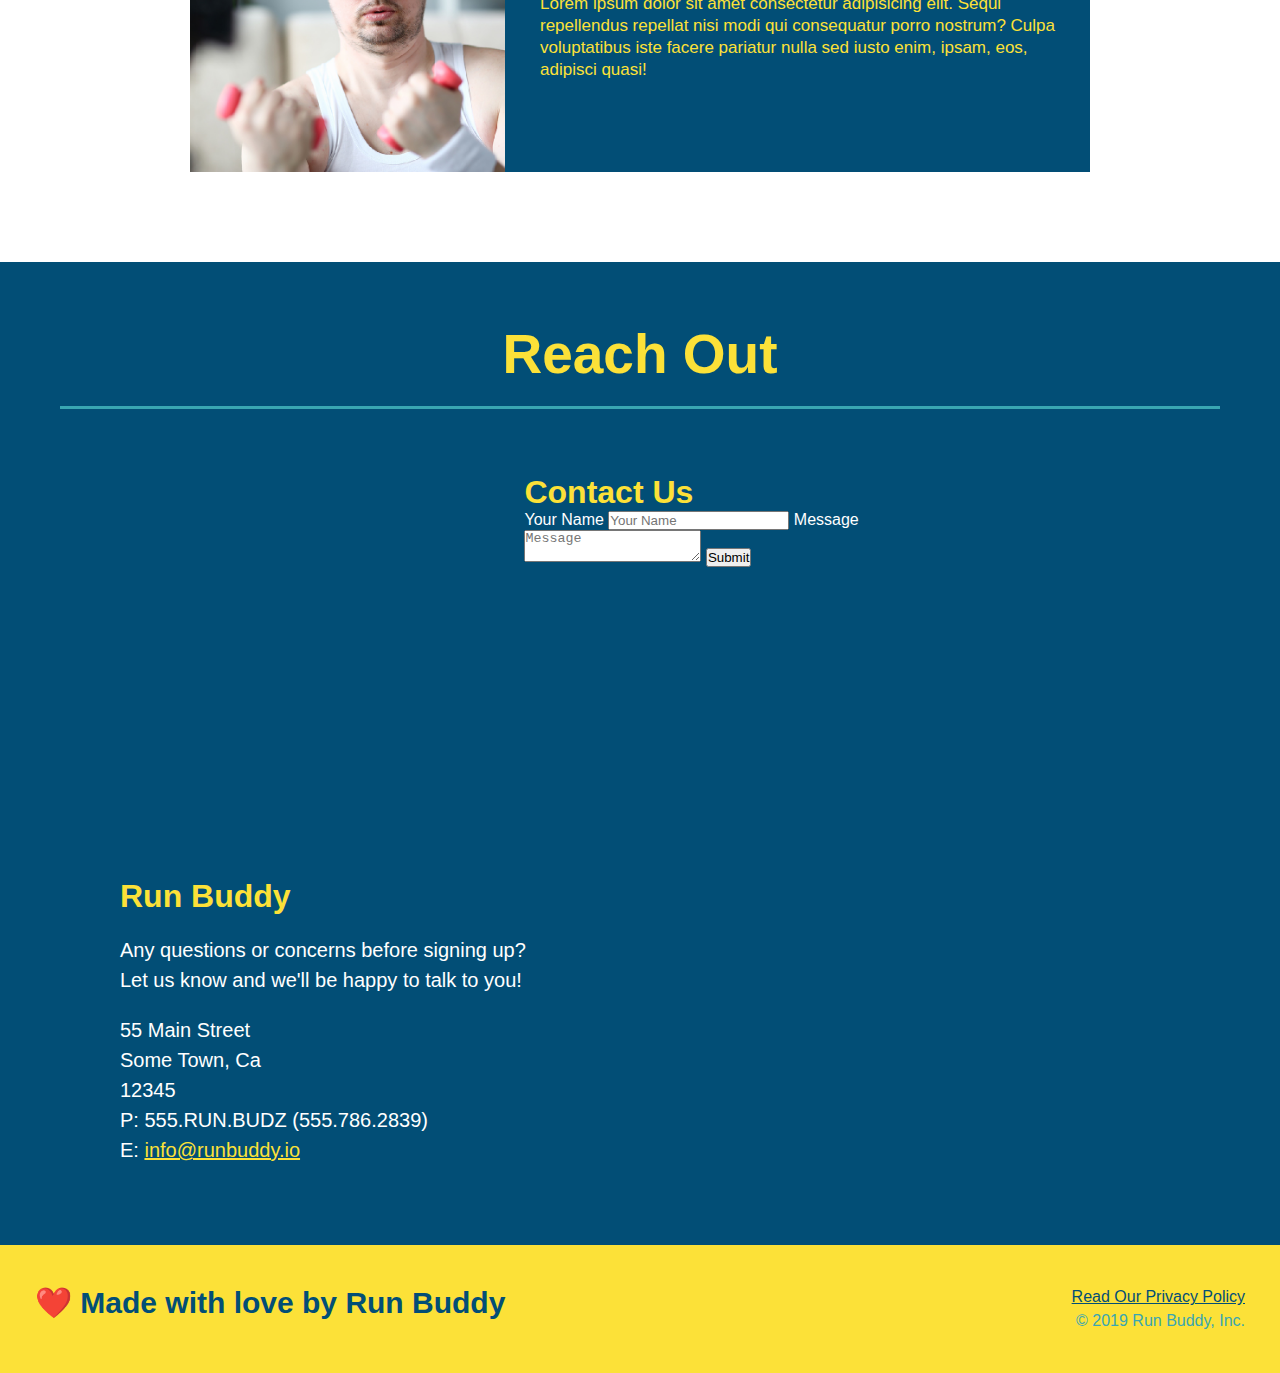
==== commit 69defe23: "add flexbox to the steps" ====
--- a/index.html
+++ b/index.html
@@ -76,45 +76,86 @@
 
     <!-- "what we do" section -->
     <section id="what-we-do" class="intro">
-        <h2 class="section-title primary-border">What We Do</h2>
-        <p>
-            butcher selfies chambray shabby chic gentrify readymade yr Echo Park XOXO Tumblr normcore Banksy direct trade Blue Bottle chillwave you probably haven't heard of them single-origin coffee Vice fanny pack fixie Odd Future Austin fingerstache pickled twee synth Wes Anderson Thundercats viral bitters flannel meggings narwhal Marfa Schlz sustainable Intelligentsia umami deep v craft
-        </p>
+        <div class="flex-row">
+            <h2 class="section-title primary-border">
+                What We Do
+            </h2>
+        </div>
+        <div class="flex-row">
+            <p>
+                butcher selfies chambray shabby chic gentrify readymade yr Echo Park XOXO Tumblr normcore Banksy direct trade Blue Bottle chillwave you probably haven't heard of them single-origin coffee Vice fanny pack fixie Odd Future Austin fingerstache pickled twee synth Wes Anderson Thundercats viral bitters flannel meggings narwhal Marfa Schlz sustainable Intelligentsia umami deep v craft
+            </p>
+        </div>
     </section>
 
     <!-- "What You Do" section -->
     <section id="what-you-do" class="steps">
-        <h2 class="section-title secondary-border">What You Do</h2>
-
-        <div>
-            <img src="./assets/images/step-1.svg" alt="">
-            <h3>Step 1: <span>Fill Out the Form Above.</span></h3>
-            <p>You're already here, so why not?</p>
-        </div>
-
-        <div>
-            <img src="./assets/images/step-2.svg" alt="">
-            <h3>Step 2: <span>Consult With One of Our Trainers.</span></h>
-            <p>Are you here to build muscle, lose weight, or just fell good?</p>
-
-        </div>
-
-        <div>
-            <img src="./assets/images/step-3.svg" alt="">
-            <h3>Step 3: <span>Get Running.</span></h3>
-            <p>Hit the ground running (literally) once your trainer lays out your plan.</p>
-        </div>
-
-        <div>
-            <img src="./assets/images/step-4.svg" alt="">
-            <h3>Step 4: <span>See Results.</span></h3>
-            <p>Bi-weekly checkins with your trainer will keep you focused</p>
+        <div>
+            <h2 class="section-title secondary-border">
+                What You Do
+            </h2>
+        </div>
+
+        <div class="step">
+            <h3>Step 1.</h3>
+            <div class="step-info">
+                <div class="step-img">
+                    <img src="./assets/images/step-1.svg" alt="">
+                </div>
+                <div class="step-text">
+                    <h4>Fill Out The Form Above</h4>
+                    <p>You're already here, so why not?</p>
+                </div>
+            </div>
+        </div>
+
+        <div class="step">
+            <h3>Step 2.</h3>
+            <div class="step-info">
+                <div class="step-img">
+                    <img src="./assets/images/step-2.svg" alt="">
+                </div>
+                <div class="step-text">
+                    <h4>Consult With One of Our Trainers.</h4>
+                    <p>Are you here to build muscle, lose weight, or just fell good?</p>
+                </div>
+            </div>
+        </div>
+
+        <div class="step">
+            <h3>Step 3.</h3>
+            <div class="step-info">
+                <div class="step-img">
+                    <img src="./assets/images/step-3.svg" alt="">
+                </div>
+                <div class="step-text">
+                    <h4>Get Running.</h4>
+                    <p>Hit the ground running (literally) once your trainer lays out your plan.</p>
+                </div>
+            </div>
+        </div>
+        
+        <div class="step">   
+            <h3>Step 4.</h3>
+            <div class="step-info">
+                <div class="step-img">
+                    <img src="./assets/images/step-4.svg" alt="">
+                </div>
+                <div class="step-text">
+                    <h4>See Results.</h4>
+                    <p>Bi-weekly checkins with your trainer will keep you focused</p>
+                </div>
+            </div>
         </div>
     </section>
 
     <!-- "meet the trainers" section-->
     <section id="your-trainers" class="trainers">
-        <h2 class="section-title primary-border">Meet The Trainers</h2>
+        <div>
+            <h2 class="section-title primary-border">
+                Meet The Trainers
+            </h2>
+        </div>
         
         <!-- first trainer -->
         <article class="trainer">
@@ -155,7 +196,11 @@
 
     <!-- "Reach Out" section-->
     <section id="reach-out" class="contact">
-        <h2 class="section-title secondary-border">Reach Out</h2>
+        <div>
+            <h2 class="section-title secondary-border">
+                Reach Out
+            </h2>
+        </div>    
         <div class="contact-info">
             <iframe
               src="https://www.google.com/maps/embed?pb=!1m18!1m12!1m3!1d3042.7484001130183!2d-111.75716788424596!3d40.30354507043871!2m3!1f0!2f0!3f0!3m2!1i1024!2i768!4f13.1!3m3!1m2!1s0x874d84af49068887%3A0x9f8e44faed189b96!2s56%20W%20350%20N%2C%20Vineyard%2C%20UT%2084058!5e0!3m2!1sen!2sus!4v1611646182092!5m2!1sen!2sus"
--- a/assets/css/style.css
+++ b/assets/css/style.css
@@ -11,6 +11,9 @@
 /* apply styles to <header> */
 
 header {
+    display: flex;
+    justify-content: space-between;
+    flex-wrap: wrap;
     padding: 20px 35px;
     background-color: #39a6b2;
 }
@@ -19,37 +22,40 @@
     font-size: 36px;
     color: #fce138;
     margin: 0;
-    display: inline;
 }
 header a {
     text-decoration: none;
     color: #fce138;
 }
 header nav {
-    float: right;
     margin: 7px 0;
 }
-header nav ul li {
-    display: inline;
+header nav ul {
+    display: flex;
+    flex-wrap: wrap;
+    justify-content: space-between;
+    align-items: center;
+    list-style: none;
 }
 header nav ul li a {
     margin: 0 30px;
     font-weight: lighter;
-    font-size: 22px;
+    font-size: 1.55vw;
 }
 footer {
     background: #fce138;
     width: 100%;
     padding: 40px 35px;
+    display: flex;
+    justify-content: space-between;
+    flex-wrap: wrap;
 }
 footer h2 {
-    display: inline;
     color: #024e76;
     font-size: 30px;
     margin: 0;
 }
 footer div {
-    float: right;
     line-height: 1.5;
     text-align: right;
 }
@@ -63,19 +69,31 @@
 .hero {
     background-image: url("../images/hero-bg.jpg");
     height: 600px;
-    background-size: cover;
     background-position: center;
-    position: relative;
+    display: flex;
+    justify-content: center;
+    flex-wrap: wrap;
+}
+.hero-cta {
+    width: 35%;
+    text-align: right;
+    margin: 3.5%;
+    color: #fff;
+    font-size: 18px;
+    line-height: 1.3;
+}
+.hero-cta h2 {
+    font-style: italic;
+    font-size: 55px;
+    color: #fce138;
 }
 .hero-form {
     color: #024e76;
     background-color: #fce138;
     padding: 20px;
-    width: 500px;
     border: 3px solid #024e76;
-    position: absolute;
-    bottom: 120px;
-    right: 140px;
+    width: 40%;
+    margin: 3.5%;
 } 
 .hero-form h3 {
     margin: 0;
@@ -104,9 +122,6 @@
     padding: 10px 20px;
 }
 /* HERO STYLE ENDS */
-.intro {
-    text-align: center;
-}
 
 .intro p {
     line-height: 1.7;
@@ -114,19 +129,20 @@
     width: 80%;
     font-size: 20px;
     margin: 0 auto;
+    text-align: center;
 }
 .steps {
-    text-align: center;
     background: #fce138;
 }
 
 .section-title {
     font-size: 55px;
     color: #024e76;
-    margin-bottom: 35px;
-    padding: 0 100px 20px 100px;
-    display: inline-block;
     border-bottom: 3px solid;
+    padding-bottom: 20px;
+    text-align: center;
+    margin: 0 auto 35px auto;
+    width: auto;
 }
 .primary-border {
     border-color: #fce138;
@@ -134,27 +150,45 @@
 .secondary-border {
     border-color: #39a6b2;
 }
-.steps div {
-    margin-bottom: 80px;
-}
-.steps img {
-    width: 15%;
-    margin: 10px 0;
-}
-.steps h3 {
+.step {
+    margin: 50px auto;
+    padding-bottom: 50px;
+    width: 80%;
+    border-bottom: 1px solid #39a6b2;
+    display: flex;
+    flex-wrap: wrap;
+    align-items: center;
+    justify-content: space-between;
+}
+.step-info {
+    flex: 2 70%;
+    display: flex;
+    flex-wrap: wrap;
+    align-items: center;
+}
+.step h3 {
     color: #024e76;
     font-size: 46px;
-    margin-top: 10px;
-}
-.steps p {
+    flex: 1 30%;
+}
+.step-img {
+    flex: 1 12%;
+    margin-right: 20px;
+}
+.step-img img {
+    max-width: 100%;
+}
+.step-text {
+    flex: 12;
+}
+.step-text p {
     color: #39a6b2;
-    font-size: 23px;
-}
-.steps span {
-    font-size: 38px;
-}
-.trainers {
-    text-align: center;
+    font-size: 18px;
+}
+.step-text h4 {
+    font-size: 26px;
+    line-height: 1.5;
+    color: #024e76;
 }
 .trainer {
     text-align: center;
@@ -179,6 +213,9 @@
 .text-right {
     text-align: right;
 }
+.flex-row {
+    display: flex;
+}
 .trainer-bio h3 {
     font-size: 32px;
     margin-bottom: 8px;
@@ -195,7 +232,6 @@
 /* REACH OUT STYLES START*/
 .contact {
     background: #024e76;
-    text-align: center;
 }
 .contact h2 {
     color: #fce138;
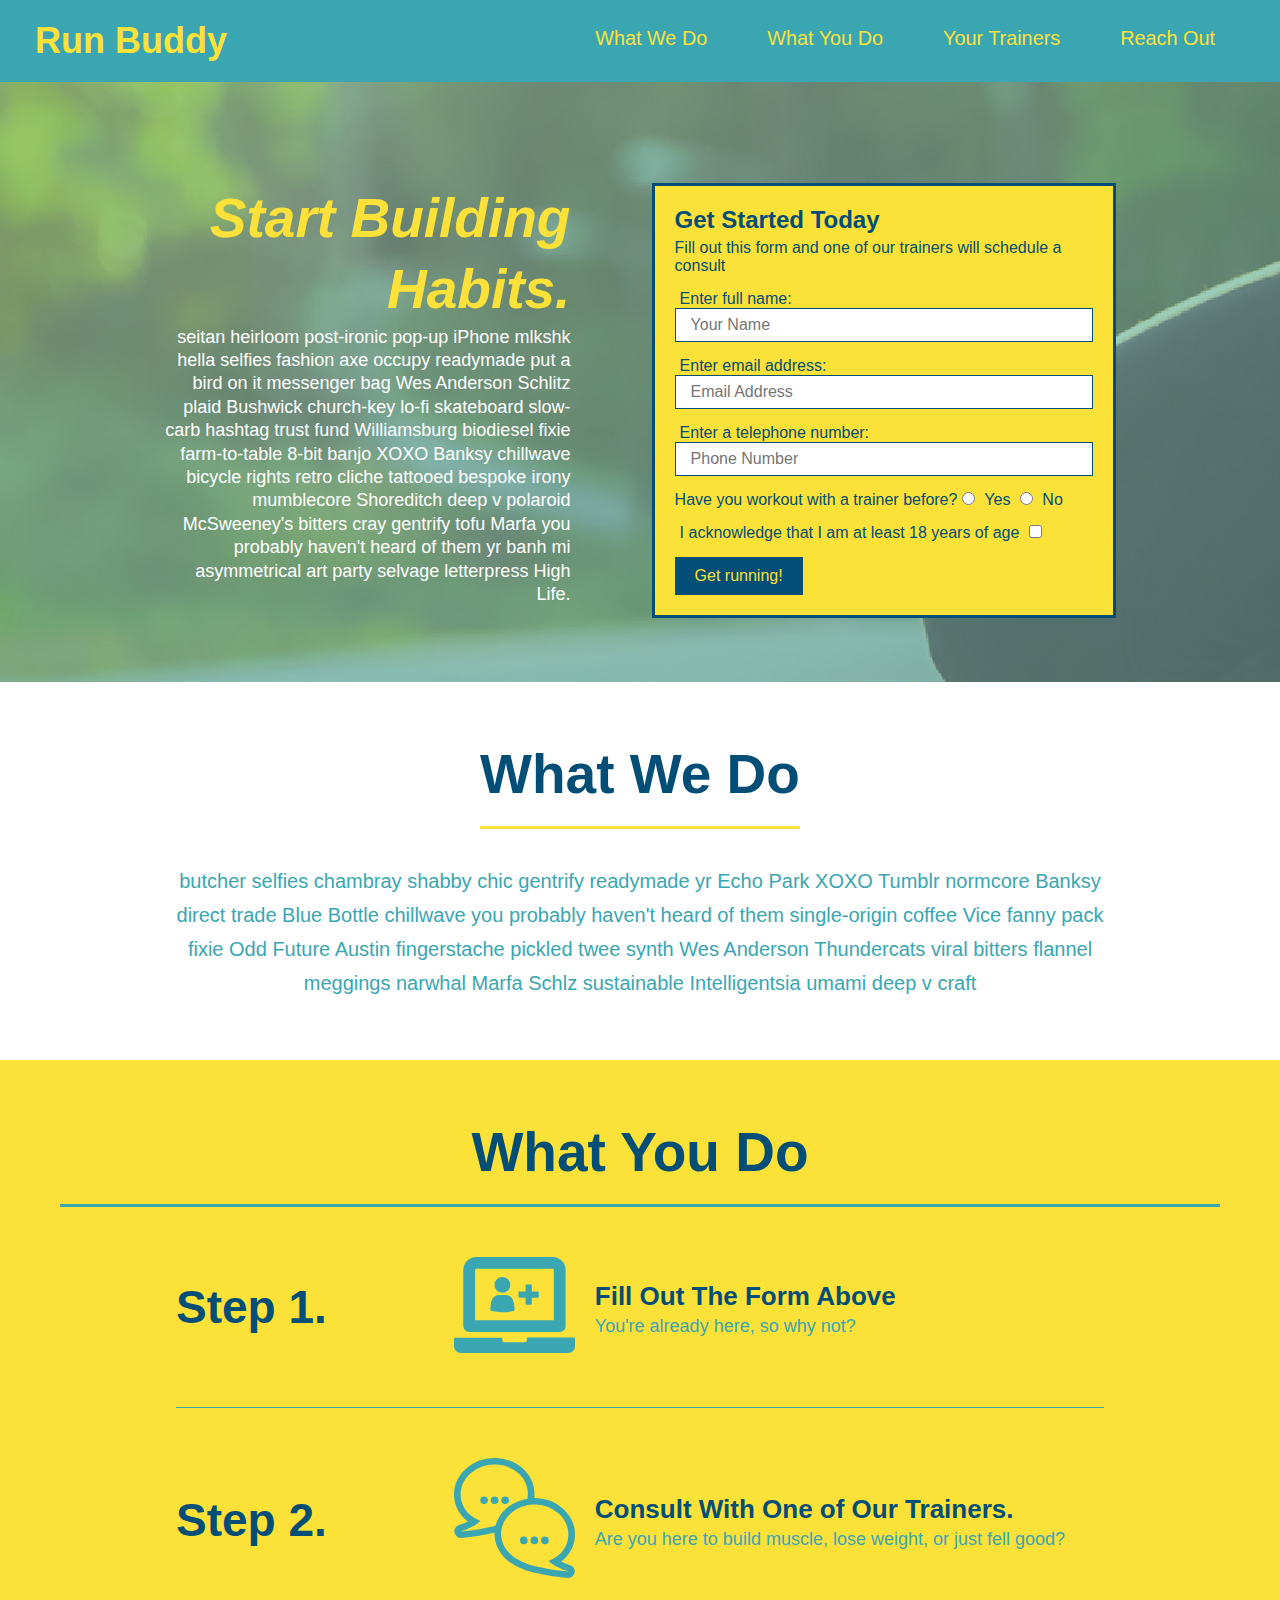
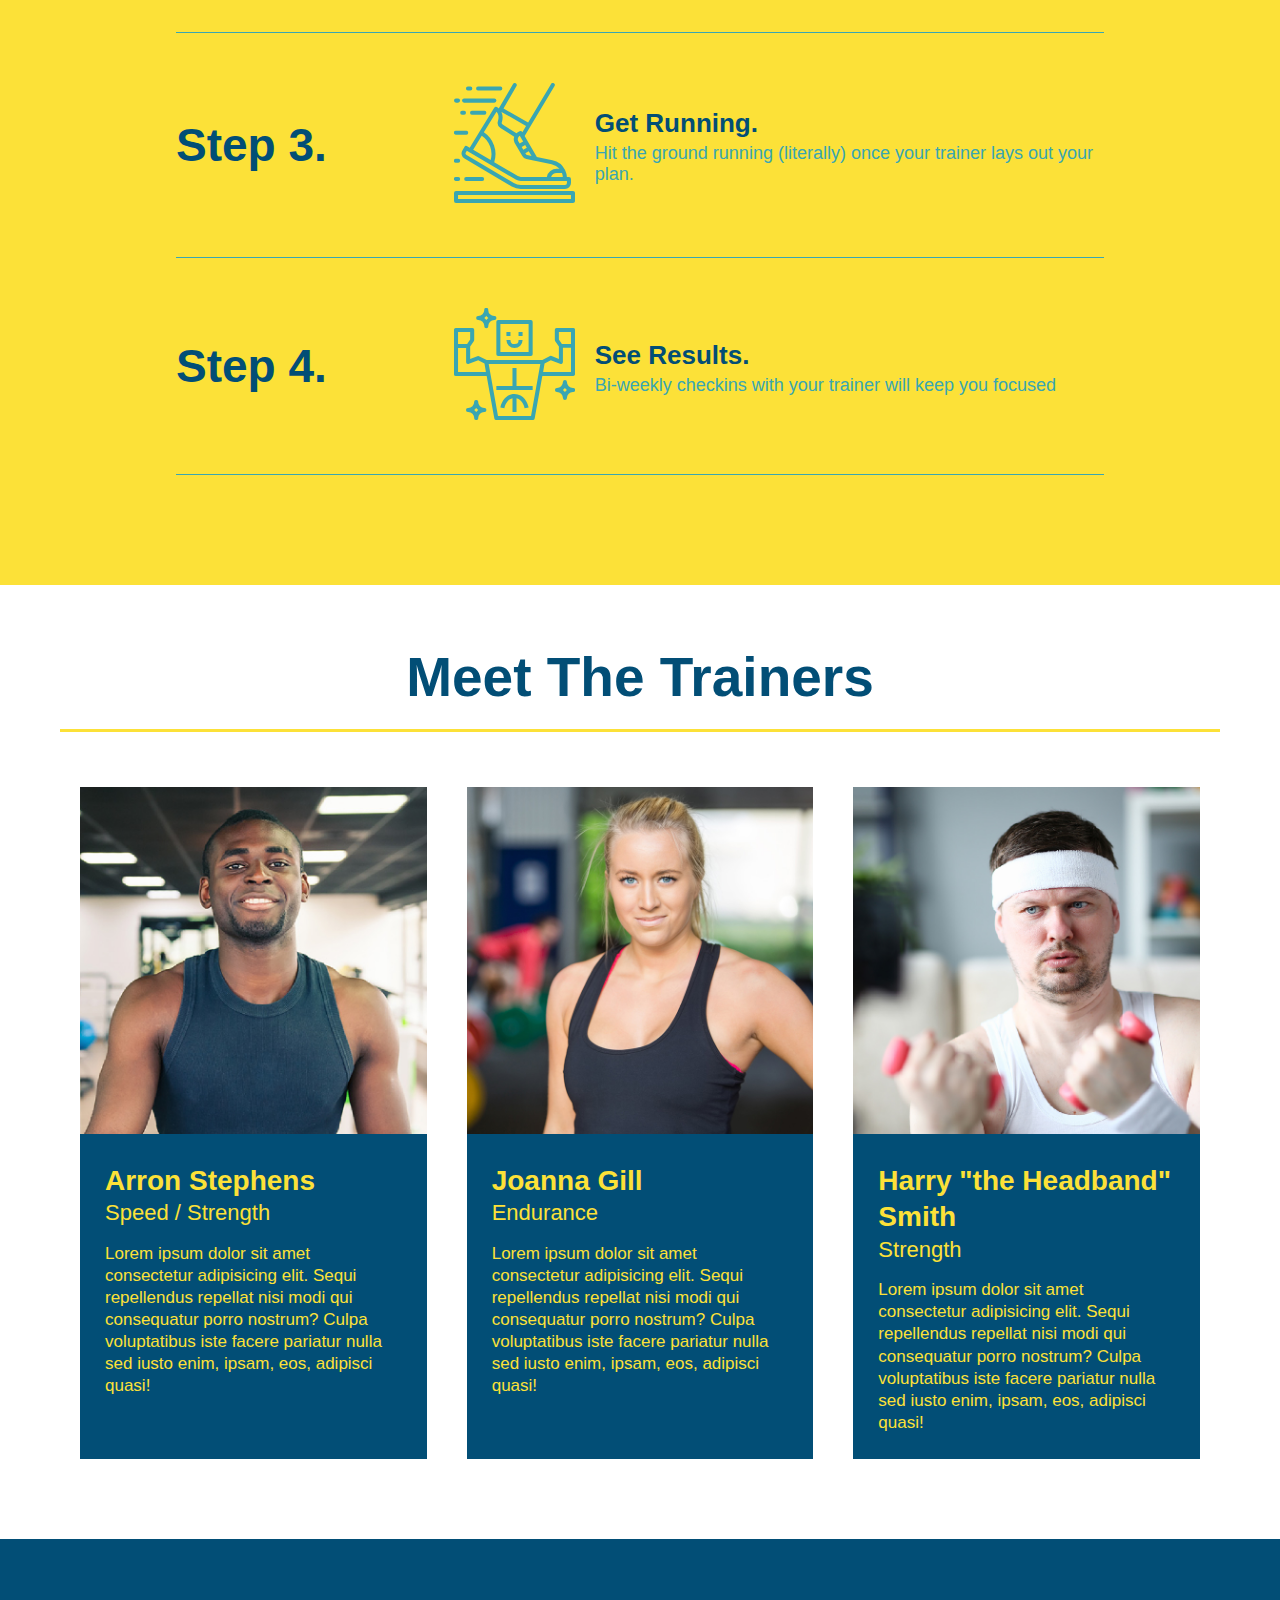
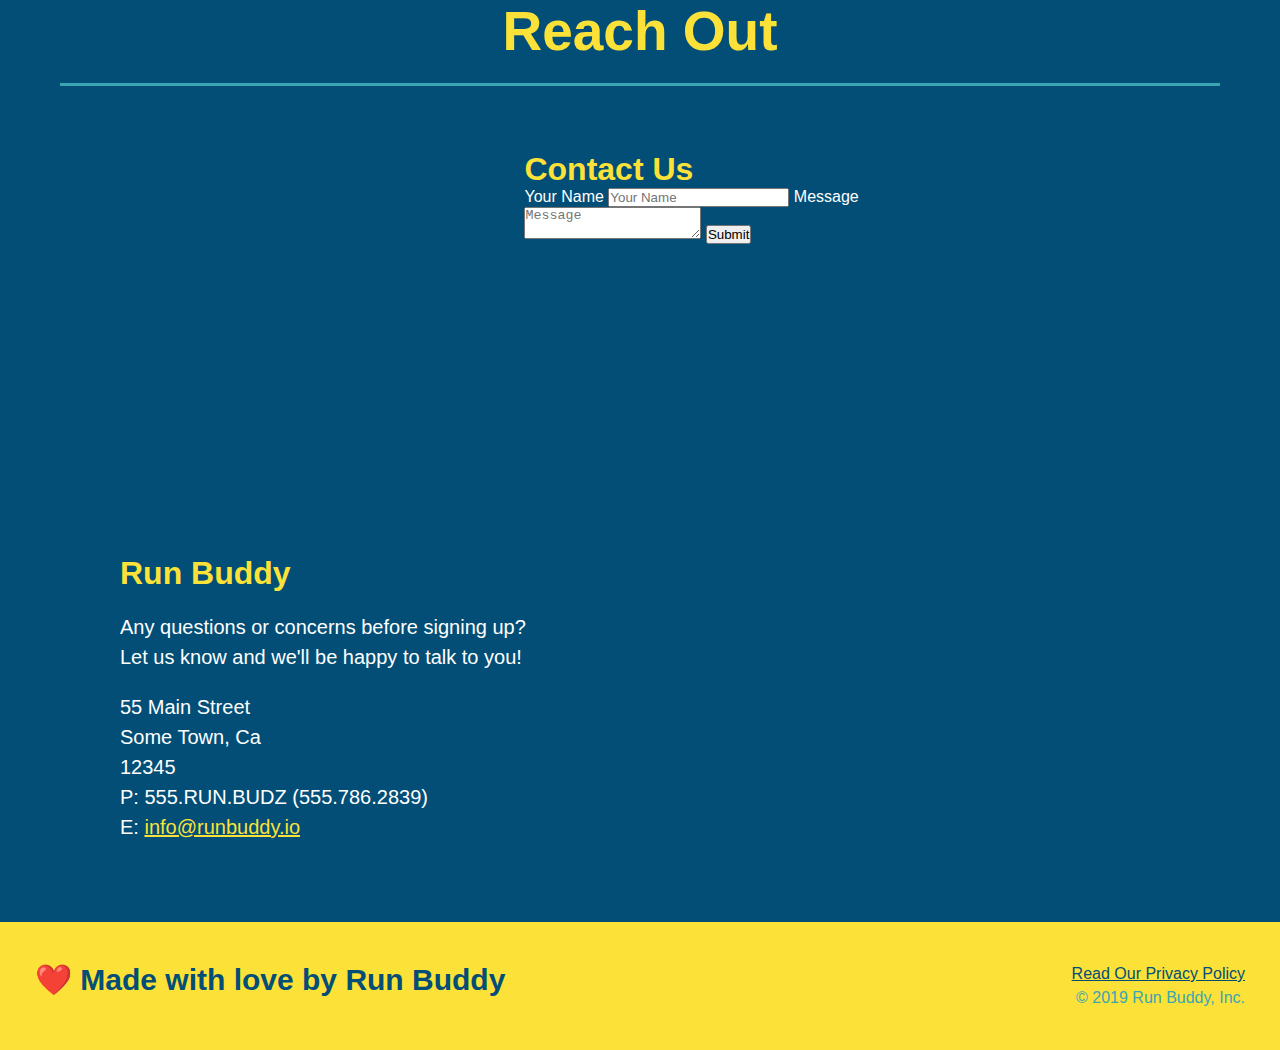
==== commit 3df0bb1b: "add flexbox to the trainers" ====
--- a/index.html
+++ b/index.html
@@ -150,7 +150,7 @@
     </section>
 
     <!-- "meet the trainers" section-->
-    <section id="your-trainers" class="trainers">
+    <section id="your-trainers">
         <div>
             <h2 class="section-title primary-border">
                 Meet The Trainers
@@ -158,40 +158,42 @@
         </div>
         
         <!-- first trainer -->
-        <article class="trainer">
-            <img src="./assets/images/trainer-1.jpg" alt="Arron Stephens in his workout clothes, ready to pump iorn" />
-            <div class="trainer-bio text-left">
-                <h3>Arron Stephens</h3>
-                <h4>Speed / Strength</h4>
-                <p>
-                    Lorem ipsum dolor sit amet consectetur adipisicing elit. Sequi repellendus repellat nisi modi qui consequatur porro nostrum? Culpa voluptatibus iste facere pariatur nulla sed iusto enim, ipsam, eos, adipisci quasi!
-                </p>
-            </div>
-        </article>
+        <div class="trainers">
+            <article class="trainer">
+                <img src="./assets/images/trainer-1.jpg" alt="Arron Stephens in his workout clothes, ready to pump iorn" />
+                <div class="trainer-bio">
+                    <h3 class="trainer-name">Arron Stephens</h3>
+                    <h4 class="trainer-role">Speed / Strength</h4>
+                    <p>
+                        Lorem ipsum dolor sit amet consectetur adipisicing elit. Sequi repellendus repellat nisi modi qui consequatur porro nostrum? Culpa voluptatibus iste facere pariatur nulla sed iusto enim, ipsam, eos, adipisci quasi!
+                    </p>
+                </div>
+            </article>
 
         <!-- second trainer -->
-        <article class="trainer">
-            <div class="trainer-bio text-right">
-                <h3>Joanna Gill</h3>
-                <h4>Endurance</h4>
-                <p>
-                    Lorem ipsum dolor sit amet consectetur adipisicing elit. Sequi repellendus repellat nisi modi qui consequatur porro nostrum? Culpa voluptatibus iste facere pariatur nulla sed iusto enim, ipsam, eos, adipisci quasi!
-                </p>
-            </div>
-            <img src="./assets/images/trainer-2.jpg" alt="Joanna Gill cooling off after a workout" />
-        </article>
+            <article class="trainer">
+                <img src="./assets/images/trainer-2.jpg" alt="Joanna Gill cooling off after a workout" />
+                <div class="trainer-bio">
+                    <h3 class="trainer-name">Joanna Gill</h3>
+                    <h4 class="trainer-role">Endurance</h4>
+                    <p>
+                        Lorem ipsum dolor sit amet consectetur adipisicing elit. Sequi repellendus repellat nisi modi qui consequatur porro nostrum? Culpa voluptatibus iste facere pariatur nulla sed iusto enim, ipsam, eos, adipisci quasi!
+                    </p>
+                </div>
+            </article>
 
         <!-- third trainer-->
-        <article class="trainer">
-            <img src="./assets/images/trainer-3.jpg" alt="Harry Smith wearing a headband and lifting comically small pink weights" />
-            <div class="trainer-bio text-left">
-                <h3>Harry "the Headband" Smith</h3>
-                <h4>Strength</h4>
-                <p>
-                    Lorem ipsum dolor sit amet consectetur adipisicing elit. Sequi repellendus repellat nisi modi qui consequatur porro nostrum? Culpa voluptatibus iste facere pariatur nulla sed iusto enim, ipsam, eos, adipisci quasi!
-                </p>
-            </div>
-        </article>
+            <article class="trainer">
+                <img src="./assets/images/trainer-3.jpg" alt="Harry Smith wearing a headband and lifting comically small pink weights" />
+                <div class="trainer-bio">
+                    <h3 class="trainer-name">Harry "the Headband" Smith</h3>
+                    <h4 class="trainer-role">Strength</h4>
+                    <p>
+                        Lorem ipsum dolor sit amet consectetur adipisicing elit. Sequi repellendus repellat nisi modi qui consequatur porro nostrum? Culpa voluptatibus iste facere pariatur nulla sed iusto enim, ipsam, eos, adipisci quasi!
+                    </p>
+                </div>
+            </article>
+        </div>
     </section>
 
     <!-- "Reach Out" section-->
--- a/assets/css/style.css
+++ b/assets/css/style.css
@@ -190,22 +190,26 @@
     line-height: 1.5;
     color: #024e76;
 }
+.trainers {
+    width: 100%;
+    margin: 0 auto;
+    display: flex;
+    flex-wrap: wrap;
+    justify-content: space-around;
+}
 .trainer {
-    text-align: center;
-    width: 900px;
-    margin: 0 auto 30px auto;
+    text-align: left;
+    margin: 20px;
     background: #024e76;
     color: #fce138;
-    overflow: auto;
+    flex: 1;
 }
 .trainer img {
-    width: 35%;
-    float: left;
+    width: 100%;
 }
 .trainer-bio {
-    padding: 35px;
-    float: left;
-    width: 65%;
+    padding: 25px;
+    line-height: 1.3;
 }
 .text-left {
     text-align: left;
@@ -217,17 +221,15 @@
     display: flex;
 }
 .trainer-bio h3 {
-    font-size: 32px;
-    margin-bottom: 8px;
+    font-size: 28px;
 }
 .trainer-bio h4 {
     font-weight: lighter;
-    font-size: 26px;
-    margin-bottom: 25px;
+    font-size: 22px;
+    margin-bottom: 15px;
 }
 .trainer-bio p {
     font-size: 17px;
-    line-height: 1.3;
 }
 /* REACH OUT STYLES START*/
 .contact {
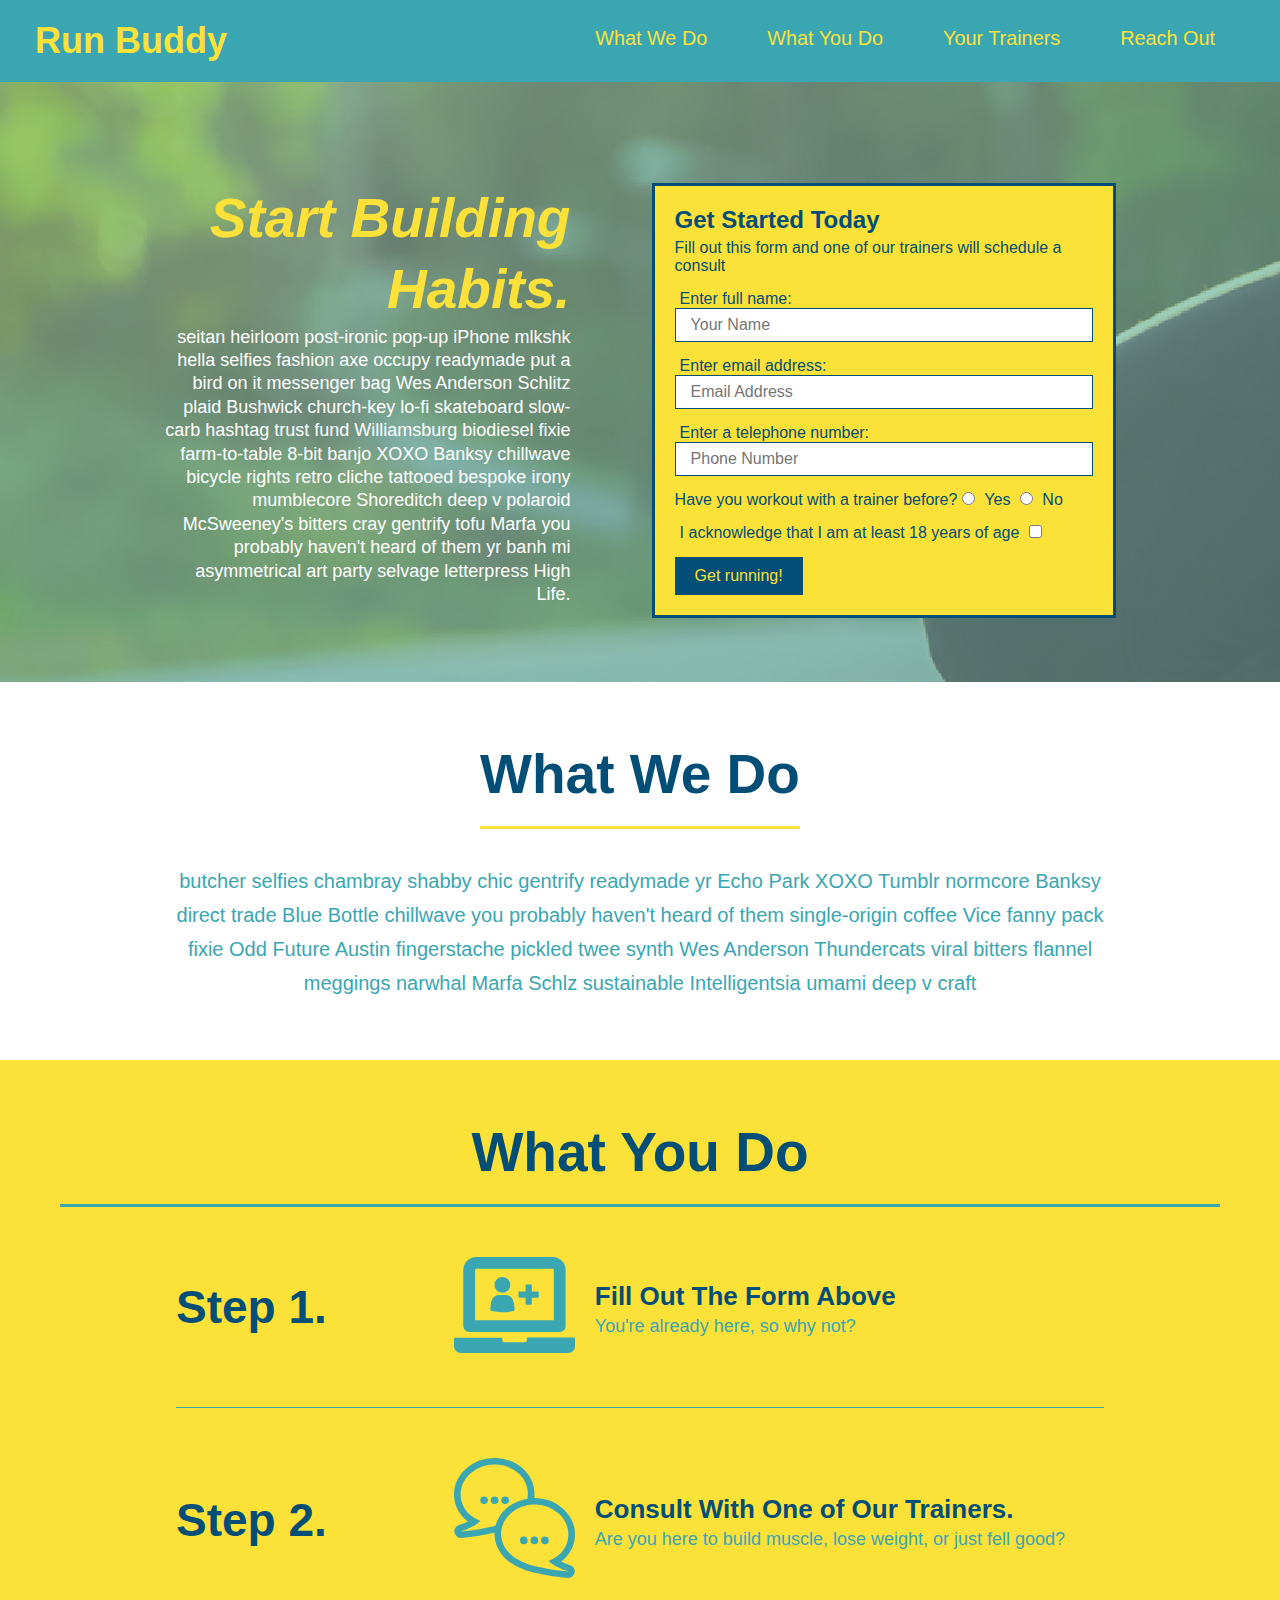
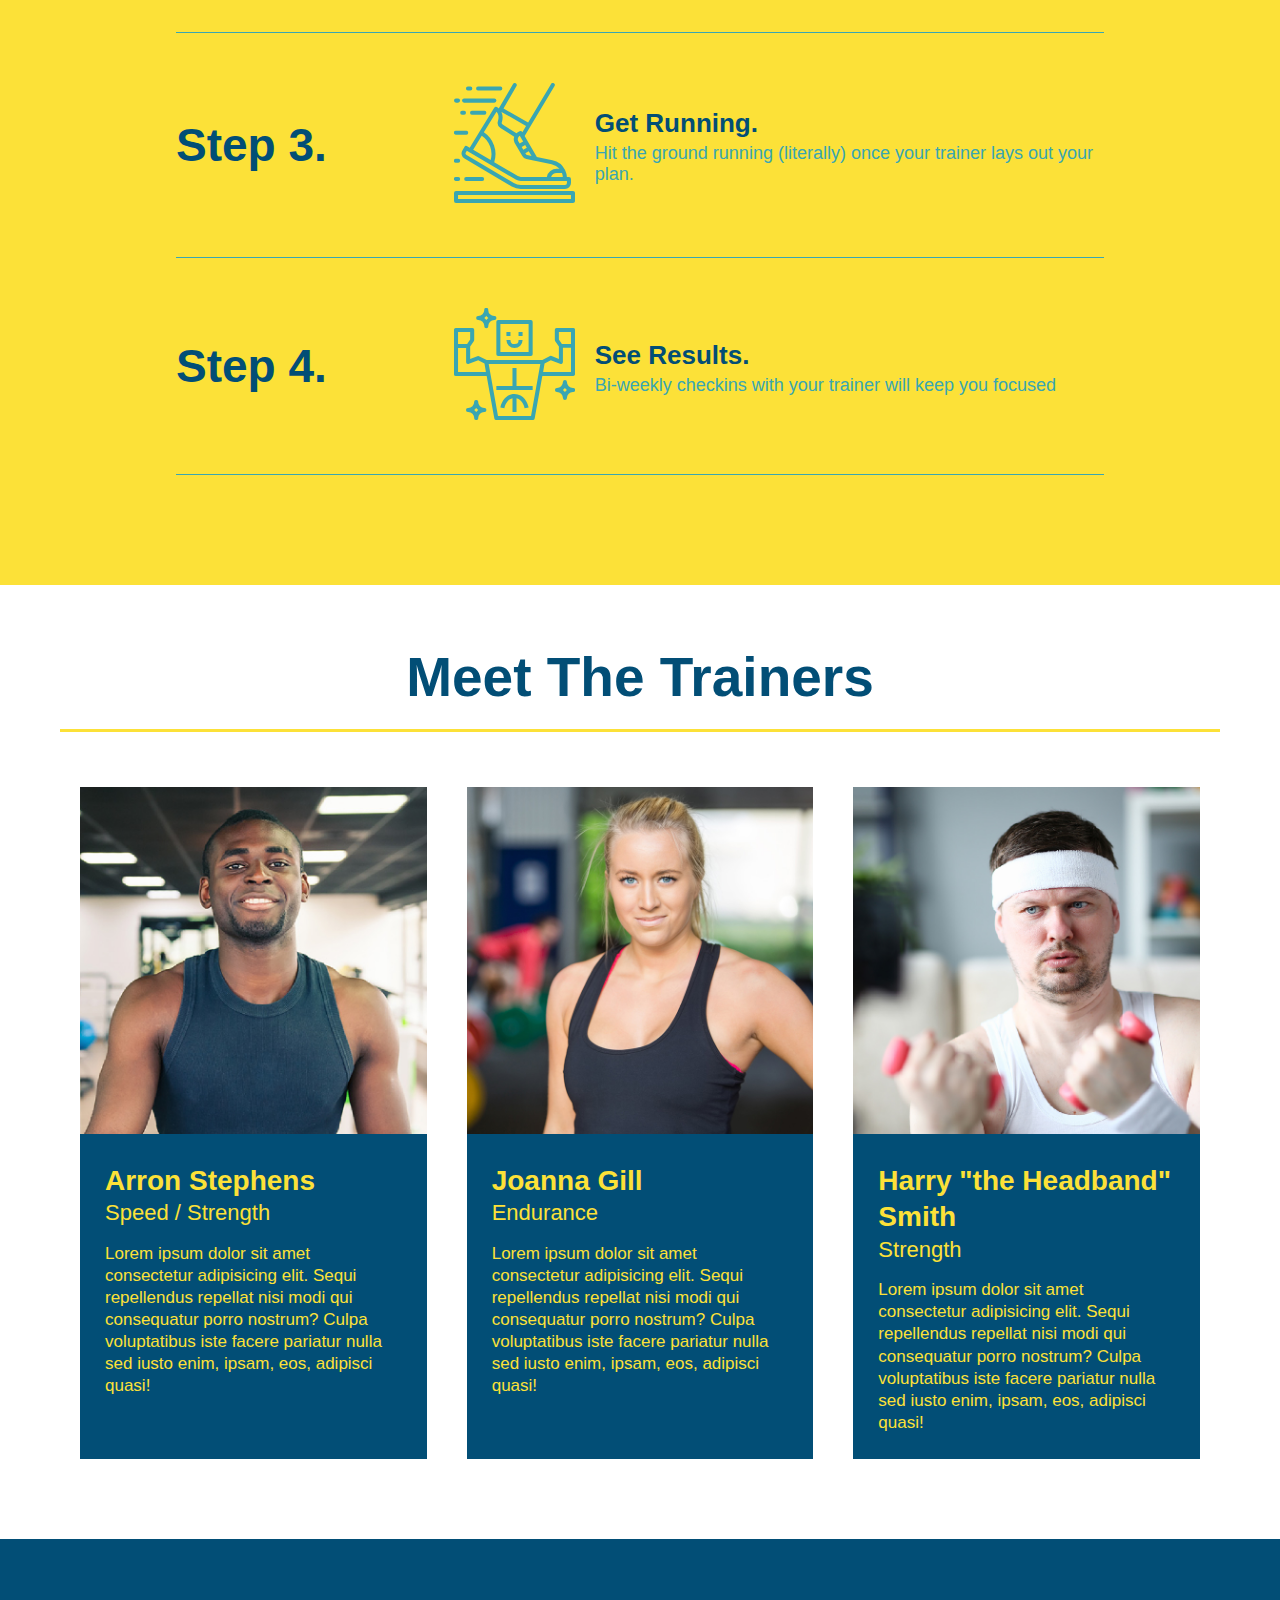
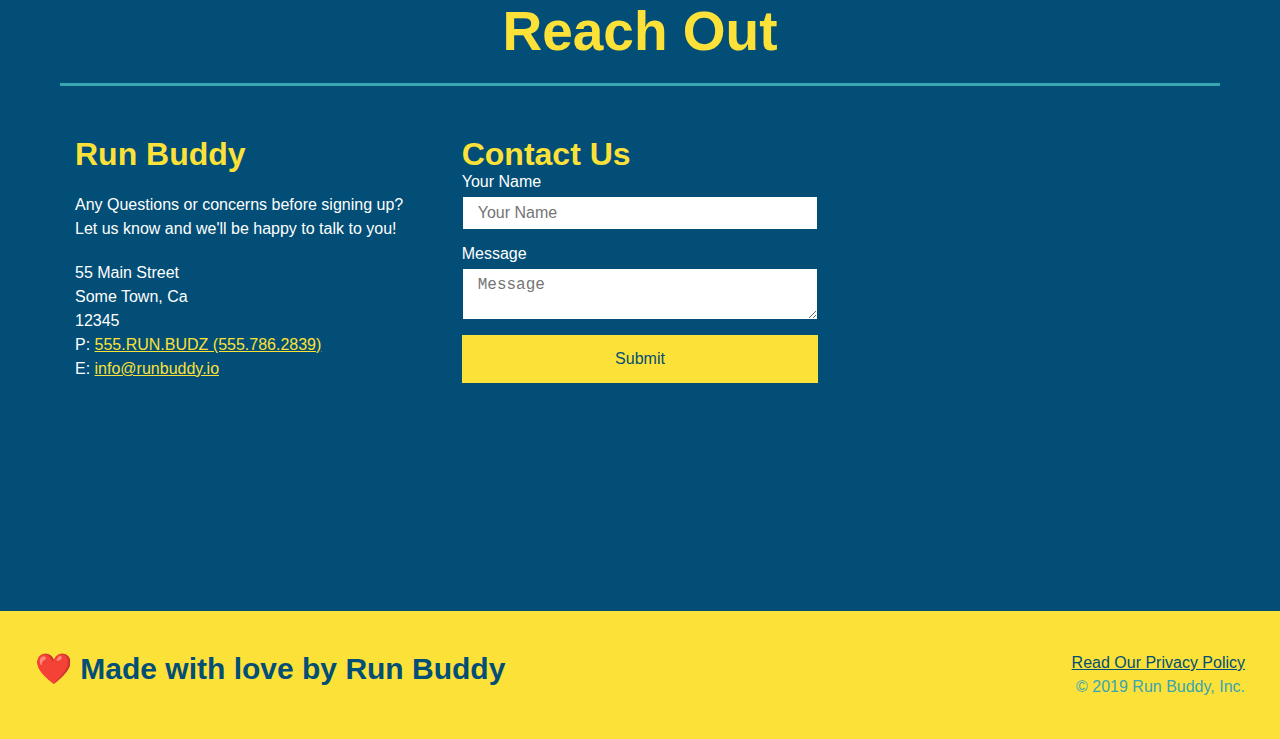
==== commit 0a151d63: "add flexbox to reach out" ====
--- a/index.html
+++ b/index.html
@@ -204,15 +204,23 @@
             </h2>
         </div>    
         <div class="contact-info">
-            <iframe
-              src="https://www.google.com/maps/embed?pb=!1m18!1m12!1m3!1d3042.7484001130183!2d-111.75716788424596!3d40.30354507043871!2m3!1f0!2f0!3f0!3m2!1i1024!2i768!4f13.1!3m3!1m2!1s0x874d84af49068887%3A0x9f8e44faed189b96!2s56%20W%20350%20N%2C%20Vineyard%2C%20UT%2084058!5e0!3m2!1sen!2sus!4v1611646182092!5m2!1sen!2sus"
-              frameborder="0" 
-              style="border:0;" 
-              allowfullscreen="" 
-              aria-hidden="false" 
-              tabindex="0"
-            >
-            </iframe>
+            <div>
+                <h3>Run Buddy</h3>
+                <p>
+                    Any Questions or concerns before signing up?
+                    <br />
+                    Let us know and we'll be happy to talk to you!
+                </p>
+
+                <address>
+                    55 Main Street <br />
+                    Some Town, Ca <br />
+                    12345 <br />
+                    P: <a href="tel:555.786.2839">555.RUN.BUDZ (555.786.2839)</a><br />
+                    E: <a href="mailto://info@runbuddy.io">info@runbuddy.io</a>
+                </address>
+
+            </div>
             <div class="contact-form">
                 <h3>Contact Us</h3>
                 <form>
@@ -225,21 +233,10 @@
                     <button type="submit">Submit</button>
                 </form>
             </div>
-            <div>
-                <h3>Run Buddy</h3>
-                <p>
-                    Any questions or concerns before signing up?
-                    <br />
-                    Let us know and we'll be happy to talk to you!
-                </p>
-                <address>
-                    55 Main Street <br/>
-                    Some Town, Ca <br/>
-                    12345<br/>
-                    P: 555.RUN.BUDZ (555.786.2839)<br/>
-                    E: <a href="malito:info@runbuddy.io">info@runbuddy.io</a>
-                </address>
-            </div>
+
+            <iframe src="https://www.google.com/maps/embed?pb=!1m18!1m12!1m3!1d3042.7484001130183!2d-111.75716788424596!3d40.30354507043871!2m3!1f0!2f0!3f0!3m2!1i1024!2i768!4f13.1!3m3!1m2!1s0x874d84af49068887%3A0x9f8e44faed189b96!2s56%20W%20350%20N%2C%20Vineyard%2C%20UT%2084058!5e0!3m2!1sen!2sus!4v1611822491437!5m2!1sen!2sus"
+             frameborder="0" style="border:0;" allowfullscreen></iframe>
+             
         </div>       
     </section>
 
--- a/assets/css/style.css
+++ b/assets/css/style.css
@@ -238,16 +238,19 @@
 .contact h2 {
     color: #fce138;
 }
+.contact-info > * {
+    flex: 1;
+    margin: 15px;
+}
+.contact-info{
+    display: flex;
+    justify-content: space-between;
+    flex-wrap: wrap;
+}
 .contact-info iframe {
-    width: 400px;
     height: 400px;
   }
   .contact-info div {
-    width: 410px;
-    display: inline-block;
-    vertical-align: top;
-    text-align: left;
-    margin: 30px 0 0 60px;
     color: white;
   }
   .contact-info h3 {
@@ -258,12 +261,31 @@
   .contact-info p, .contact-info address {
     margin: 20px 0;
     line-height: 1.5;
-    font-size: 20px;
+    font-size: 16px;
     font-style: normal;
   }
   
   .contact-info a {
     color: #fce138;
+  }
+  .contact-form input, .contact-form textarea {
+      border: 1px solid #024e76;
+      display: block;
+      padding: 7px 15px;
+      font-size: 16px;
+      color: #024e76;
+      width: 100%;
+      margin-bottom: 15px;
+      margin-top: 5px;
+  }
+  .contact-form button {
+      width: 100%;
+      border: none;
+      background: #fce138;
+      color: #024e76;
+      text-align: center;
+      padding: 15px 0;
+      font-size: 16px;
   }
   
   /* REACH OUT STYLES END */
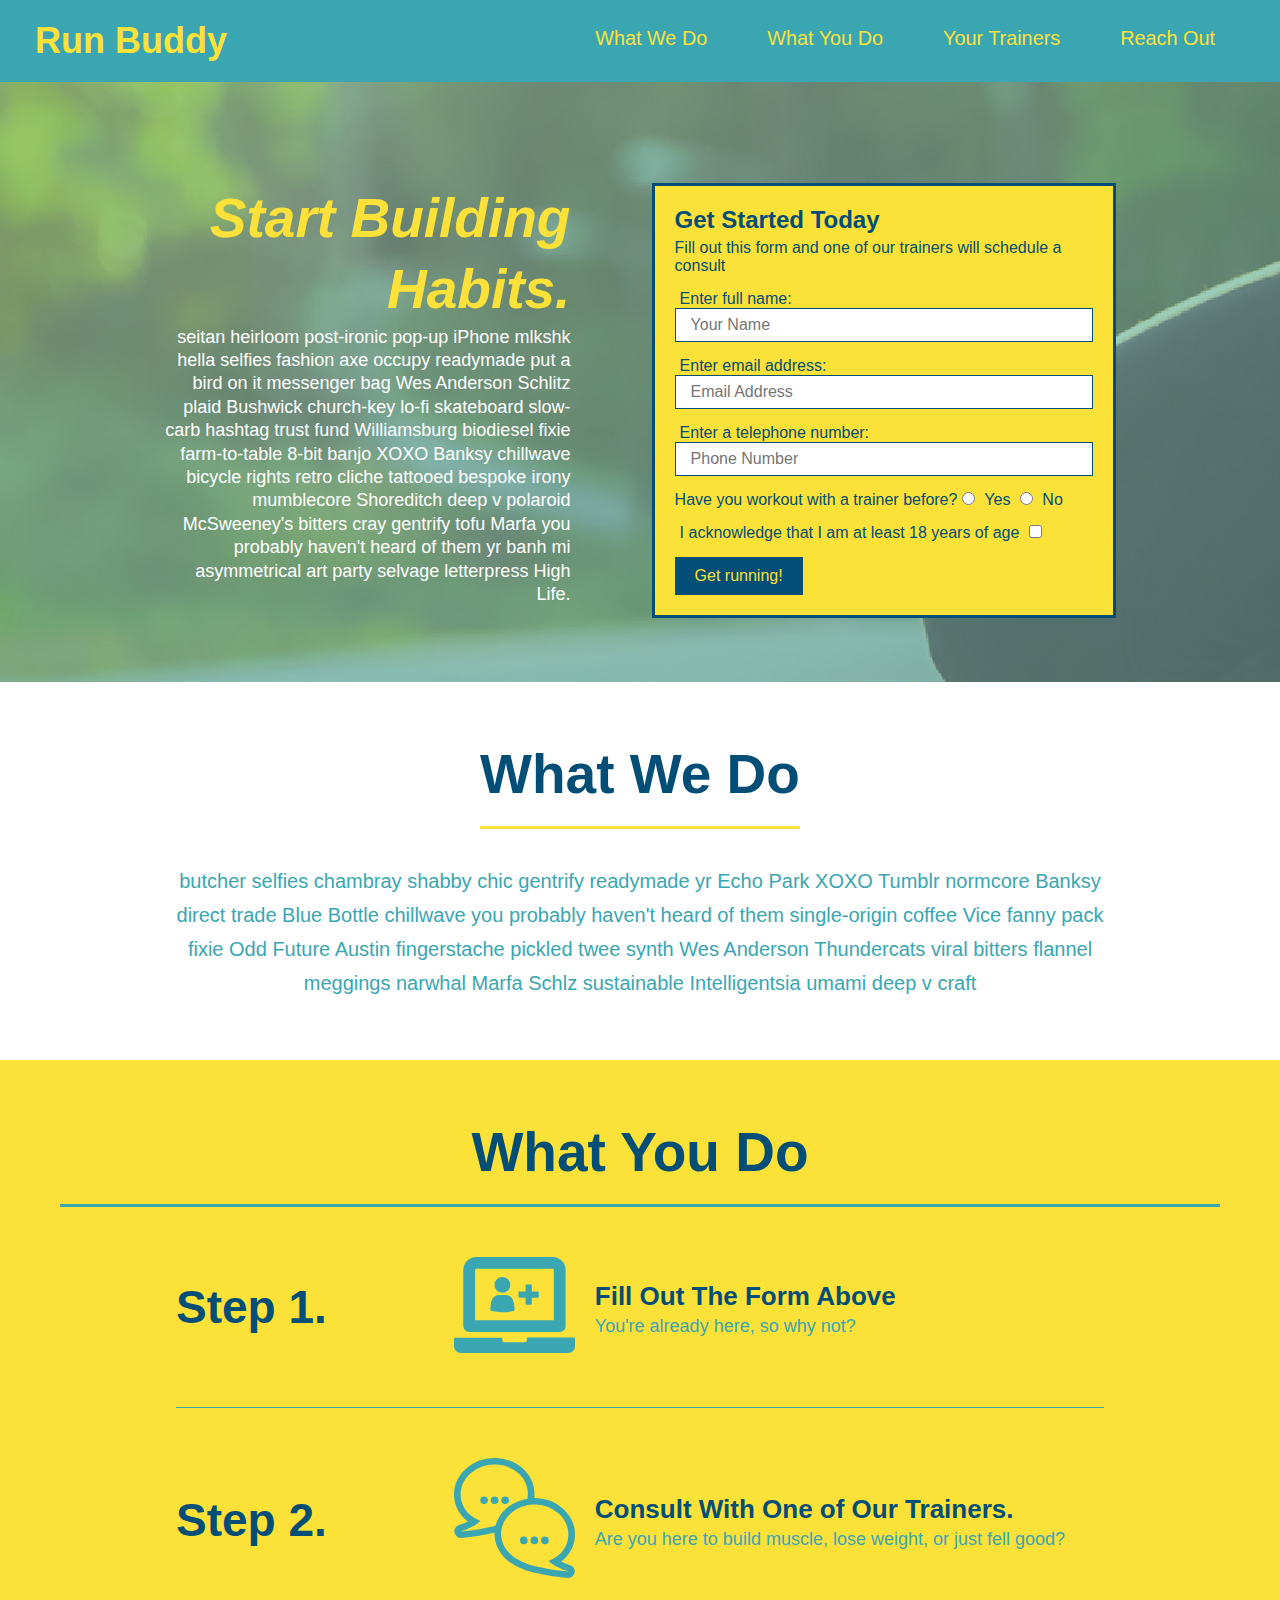
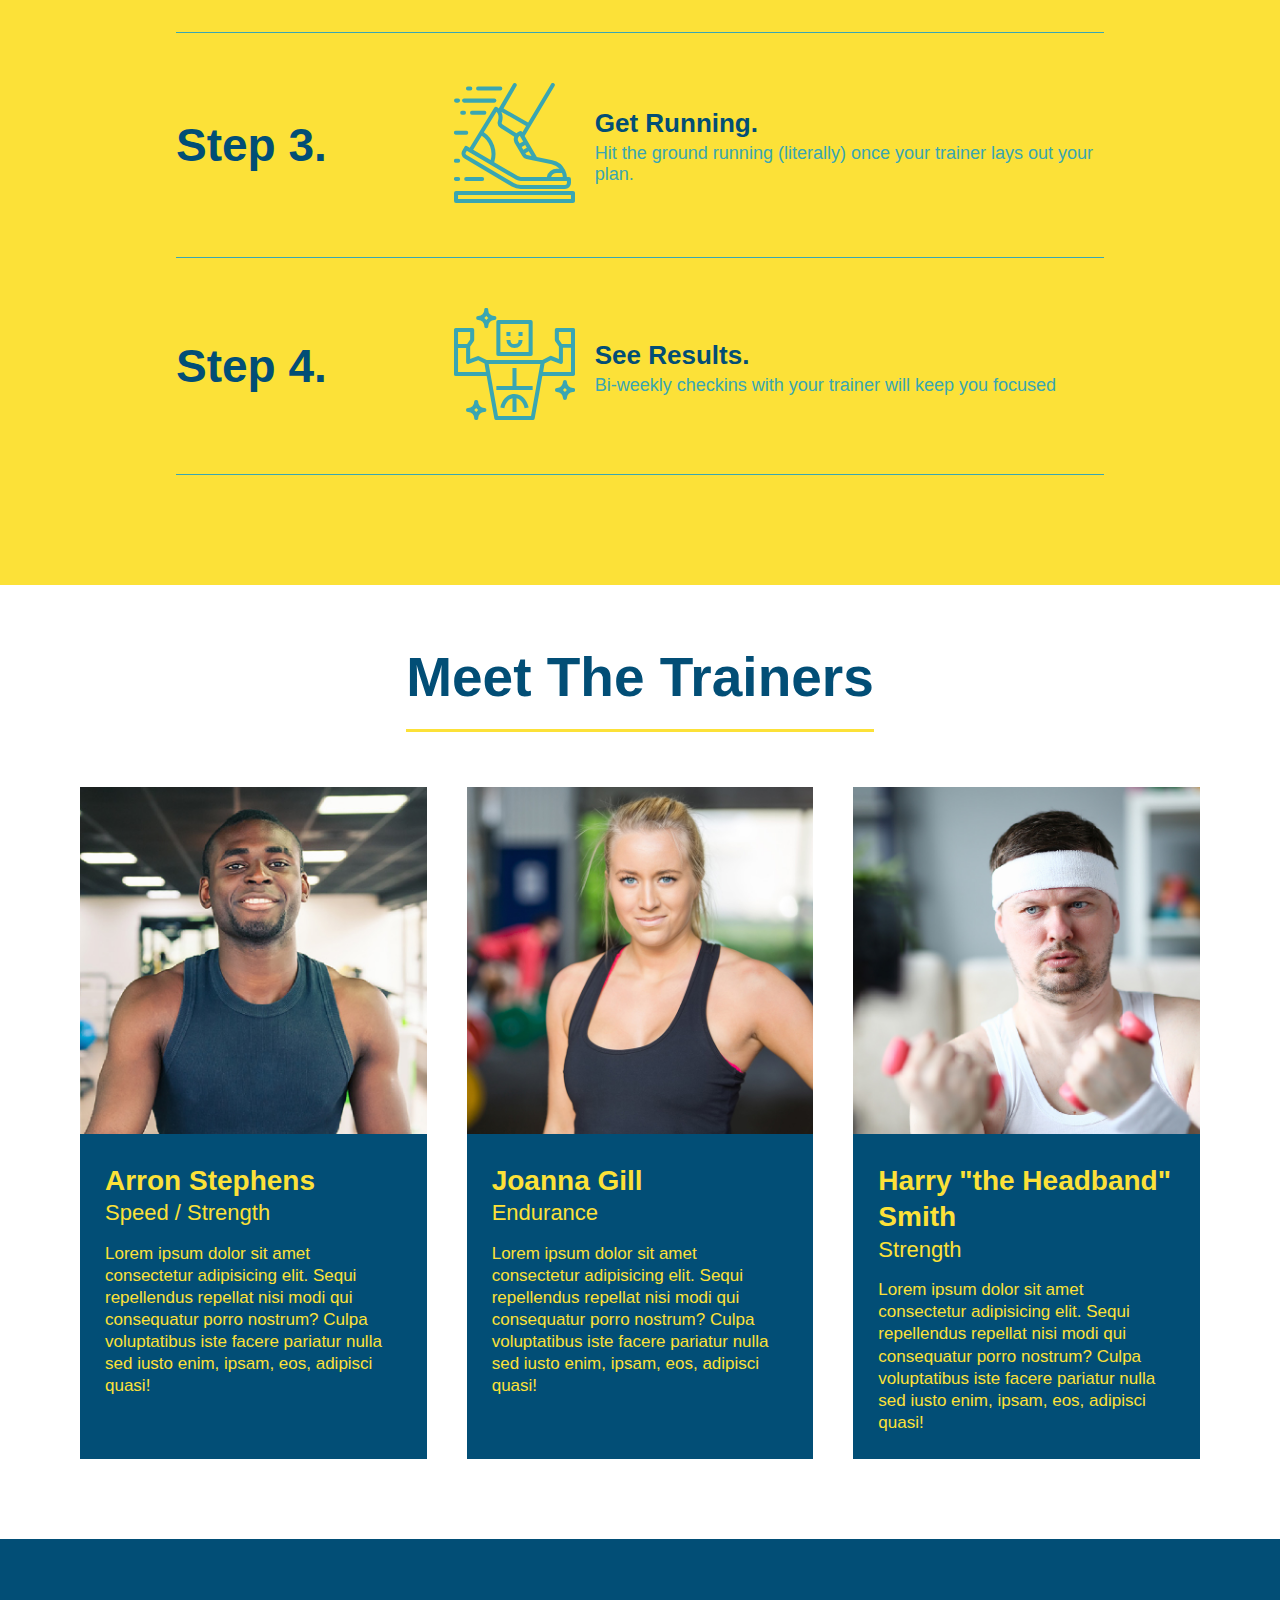
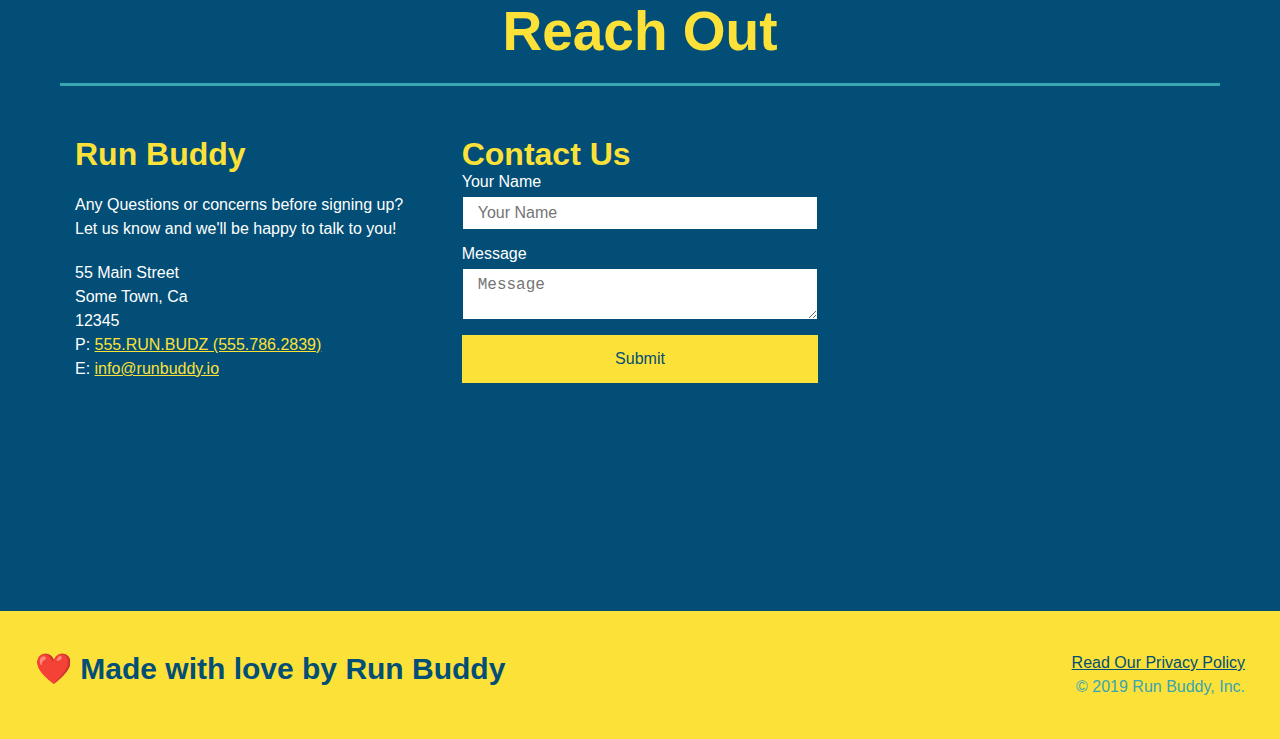
==== commit 0cf196ac: "fixed flexbox for trainer" ====
--- a/index.html
+++ b/index.html
@@ -151,7 +151,7 @@
 
     <!-- "meet the trainers" section-->
     <section id="your-trainers">
-        <div>
+        <div class="flex-row">
             <h2 class="section-title primary-border">
                 Meet The Trainers
             </h2>
--- a/assets/css/style.css
+++ b/assets/css/style.css
@@ -198,7 +198,6 @@
     justify-content: space-around;
 }
 .trainer {
-    text-align: left;
     margin: 20px;
     background: #024e76;
     color: #fce138;
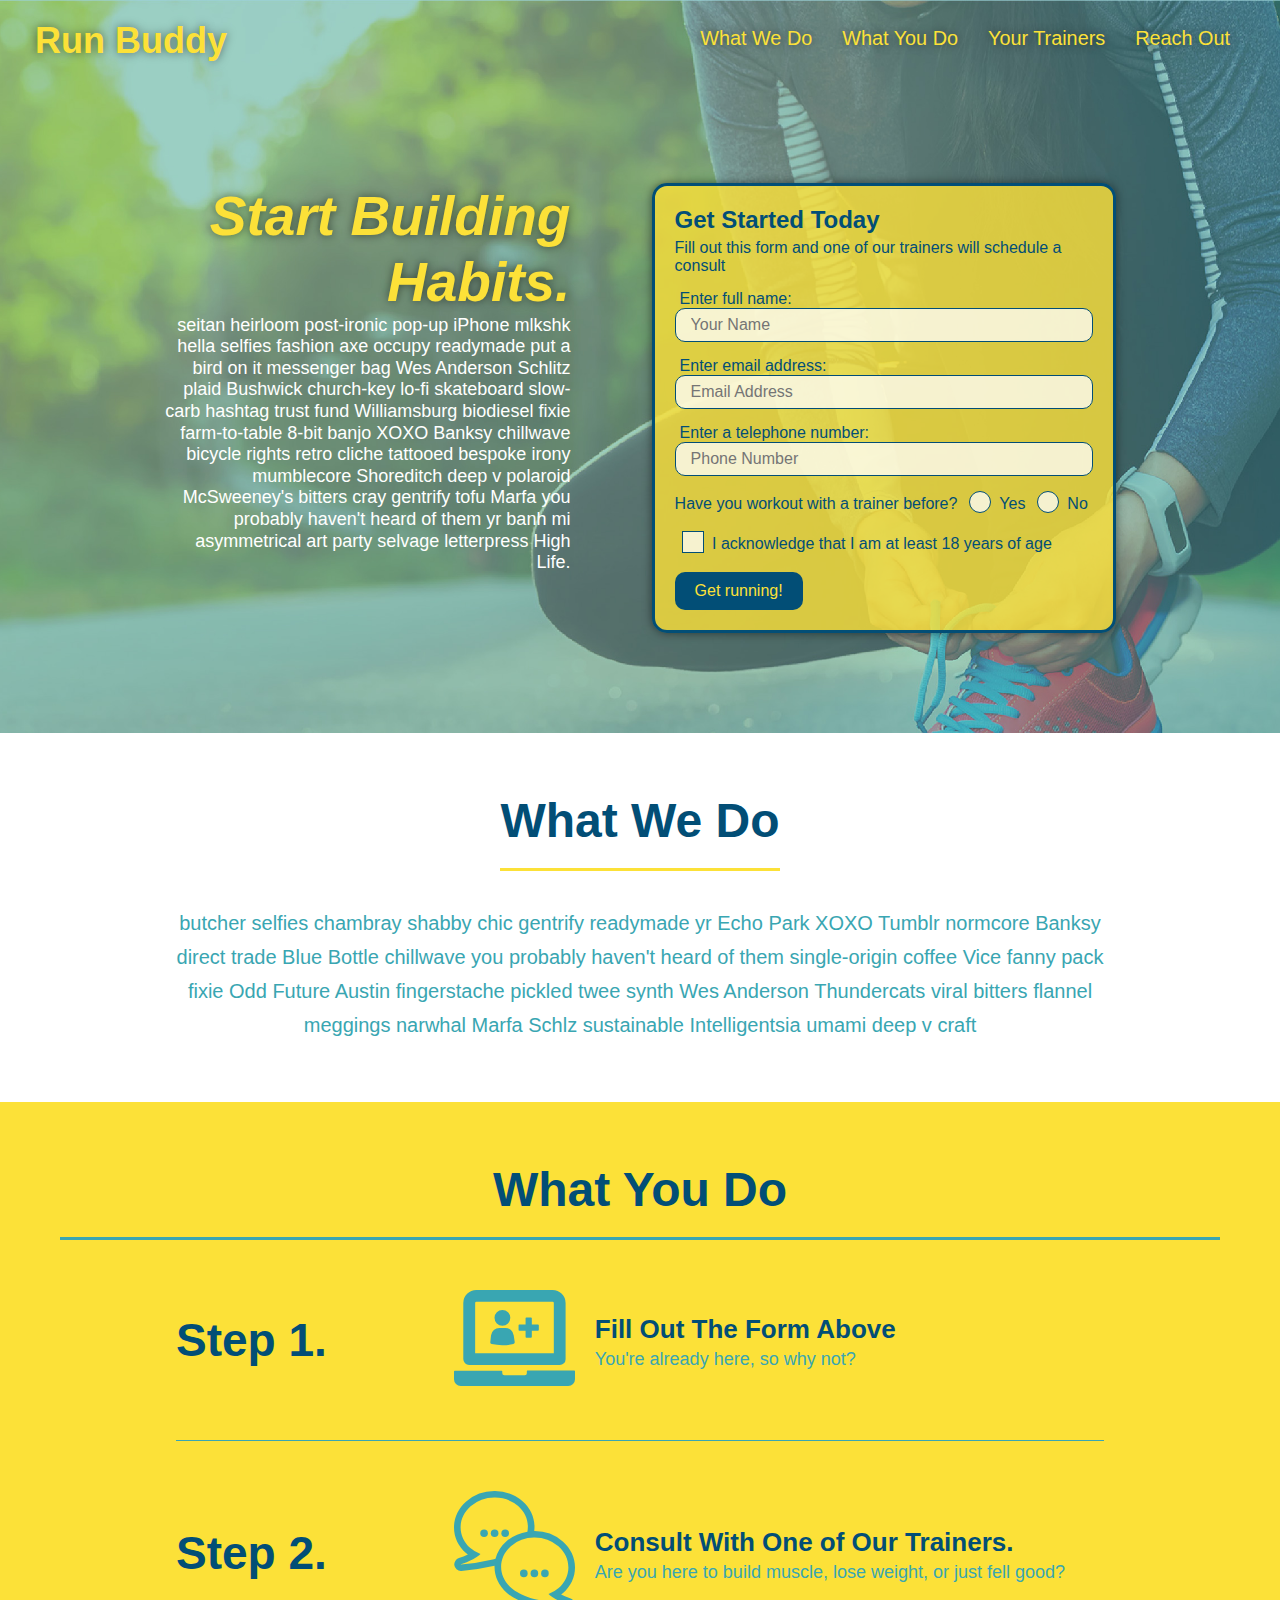
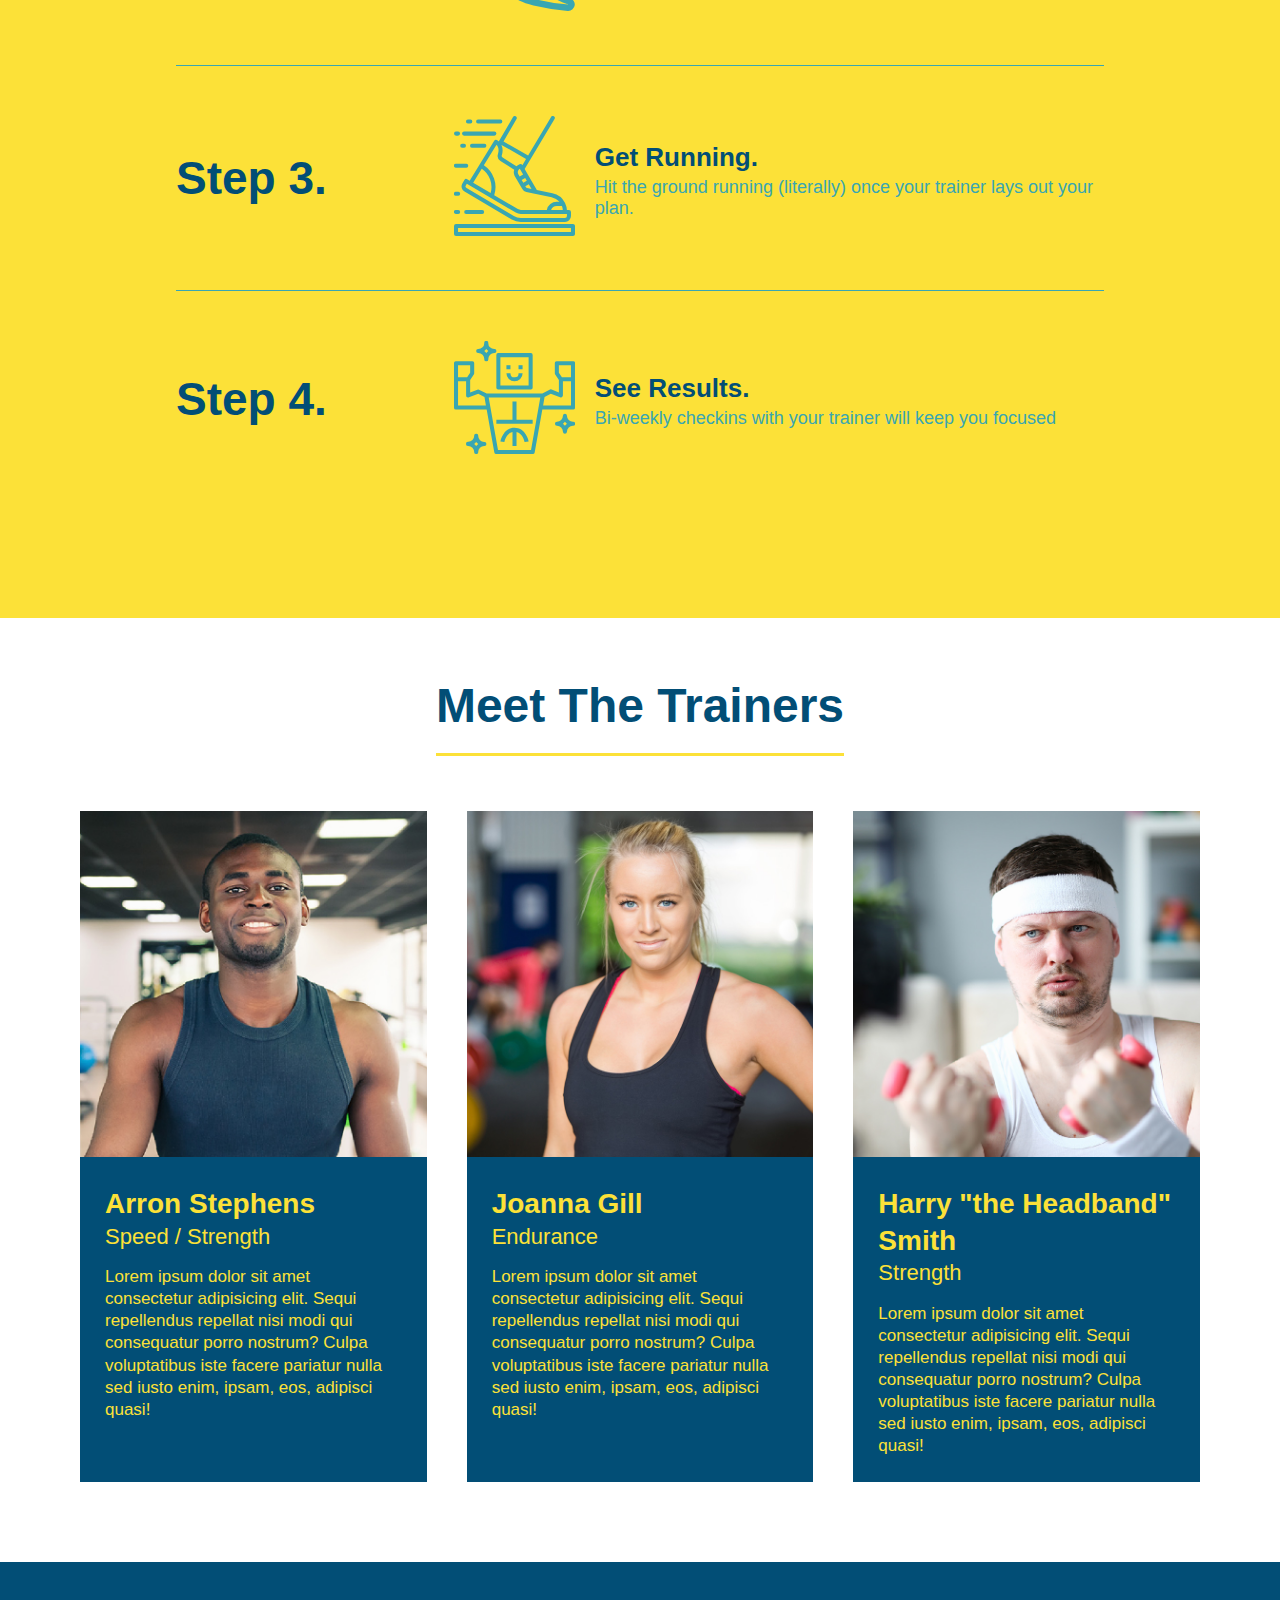
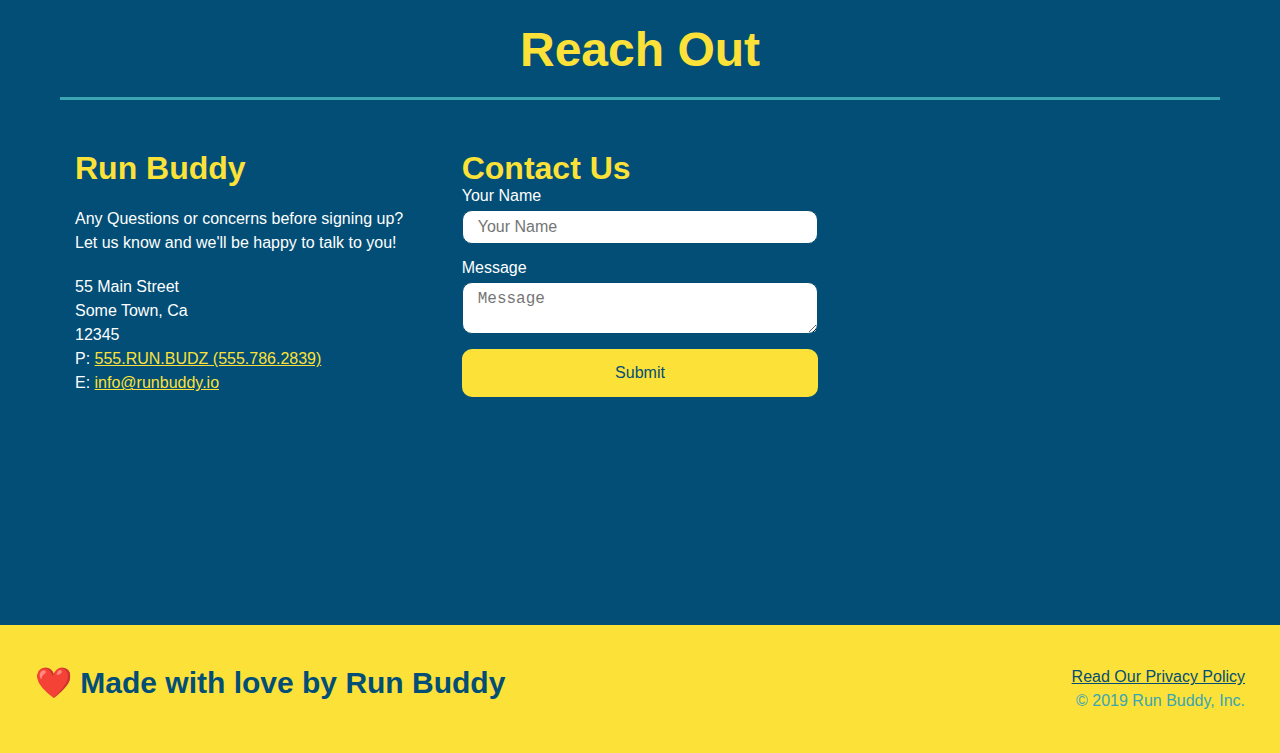
==== commit d9fa3fa8: "final css touches" ====
--- a/index.html
+++ b/index.html
@@ -55,16 +55,22 @@
                 <input type="tel" placeholder="Phone Number" name="phone" id="phone" class="form-input" />
                 <p>
                     Have you workout with a trainer before?
-                    <input type="radio" name="trainer-confirm" id="trainer-yes" />
-                    <label for="trainer-yes">Yes</label>
-                    <input type="radio" name="trainer-confirm" id="trainer-no" />
-                    <label for="trainer-no">No</label>
+                    <span class="radio-wrapper">
+                        <input type="radio" name="trainer-confirm" id="trainer-yes" />
+                        <label for="trainer-yes">Yes</label>
+                    </span>
+                    <span class="radio-wrapper">
+                        <input type="radio" name="trainer-confirm" id="trainer-no" />
+                        <label for="trainer-no">No</label>
+                    </span>
                 </p>
                 <p>
-                    <label for="checkbox">
+                    <span class="checkbox-wrapper">
+                        <input type="checkbox" name="age-confirm" id="checkbox" />
+                        <label for="checkbox">
                         I acknowledge that I am at least 18 years of age
-                    </label>
-                    <input type="checkbox" name="age-confirm" id="checkbox" />
+                        </label>
+                    </span>
                 </p>
                 <button type="submit">
                     Get running!
--- a/assets/css/style.css
+++ b/assets/css/style.css
@@ -3,29 +3,44 @@
     padding: 0;
     box-sizing: border-box;
 }
+:root {
+    --primary-color: #fce138;
+    --secondary-color: #024e76;
+    --tertiary-color: #39a6b2;
+}
 body{
     /* more on this crazy alphanumerical value in a minute! */
-    color: #39a6b2;
+    color: var(--tertiary-color);
     font-family: Helvetica, Arial, sans-serif;
 }
 /* apply styles to <header> */
 
 header {
+    background-image: url("../images/hero-bg.jpg");
+    background-size: cover;
+    background-position: center;
+    background-attachment: fixed;
+    background-position: 80%;
     display: flex;
     justify-content: space-between;
     flex-wrap: wrap;
     padding: 20px 35px;
-    background-color: #39a6b2;
+    background-color: var(--tertiary-color);
+    position: -webkit-sticky;
+    position: sticky;
+    top: 0;
+    z-index: 9999;
 }
 header h1 {
     font-weight: bold;
     font-size: 36px;
-    color: #fce138;
+    color: var(--primary-color);
     margin: 0;
+    text-shadow: 0 0 10px rgba(0, 0, 0, 0.5);
 }
 header a {
     text-decoration: none;
-    color: #fce138;
+    color: var(--primary-color);
 }
 header nav {
     margin: 7px 0;
@@ -38,12 +53,19 @@
     list-style: none;
 }
 header nav ul li a {
-    margin: 0 30px;
+    padding: 10px 15px;
     font-weight: lighter;
     font-size: 1.55vw;
+    text-shadow: 0 0 10px rgba(0, 0, 0, 0.5);
+}
+header nav ul li a:hover {
+    background: var(--primary-color);
+    color: var(--secondary-color);
+    border-radius: 15px;
+    text-shadow: none;
 }
 footer {
-    background: #fce138;
+    background: var(--primary-color);
     width: 100%;
     padding: 40px 35px;
     display: flex;
@@ -51,7 +73,7 @@
     flex-wrap: wrap;
 }
 footer h2 {
-    color: #024e76;
+    color: var(--secondary-color);
     font-size: 30px;
     margin: 0;
 }
@@ -60,7 +82,7 @@
     text-align: right;
 }
 footer a {
-    color: #024e76;
+    color: var(--secondary-color);
 }
 section {
     padding: 60px;
@@ -68,11 +90,14 @@
 /* Hero Style Start */
 .hero {
     background-image: url("../images/hero-bg.jpg");
-    height: 600px;
     background-position: center;
+    background-attachment: fixed;
+    background-position: 80%;
+    background-size: cover;
     display: flex;
     justify-content: center;
     flex-wrap: wrap;
+    align-items: flex-start;
 }
 .hero-cta {
     width: 35%;
@@ -80,20 +105,23 @@
     margin: 3.5%;
     color: #fff;
     font-size: 18px;
-    line-height: 1.3;
+    line-height: 1.2;
 }
 .hero-cta h2 {
     font-style: italic;
     font-size: 55px;
-    color: #fce138;
+    color: var(--primary-color);
+    text-shadow: 0 0 10px rgba(0, 0, 0, 0.5) ;
 }
 .hero-form {
-    color: #024e76;
-    background-color: #fce138;
+    color: var(--secondary-color);
+    background-color: rgba(252, 225, 56, 0.8);
     padding: 20px;
-    border: 3px solid #024e76;
+    border: 3px solid var(--secondary-color);
     width: 40%;
     margin: 3.5%;
+    box-shadow: 0 0 10px rgba(0, 0, 0, 0.5);
+    border-radius: 15px;
 } 
 .hero-form h3 {
     margin: 0;
@@ -103,41 +131,100 @@
     margin: 5px 0 15px 0;
 }
 .form-input {
-    border: 1px solid #024e76;
+    border: 1px solid var(--secondary-color);
     display: block;
     padding: 7px 15px;
     font-size: 16px;
-    color: #024e76;
+    color: var(--secondary-color);
     width: 100%;
     margin-bottom: 15px;
+    border-radius: 10px;
+    background-color: rgba(255, 255, 255, 0.75);
+}
+.form-input:focus {
+    background-color: rgba(255, 255, 255, 1);
+    outline: none;
+}
+.checkbox-wrapper input, .radio-wrapper input {
+    opacity: 0;
 }
 .hero-form label {
     margin: 0 5px
 }
+.checkbox-wrapper label, .radio-wrapper label {
+    position: relative;
+    left: 10px;
+    margin: 10px;
+    line-height: 1.6;
+}
+.checkbox-wrapper label::after {
+    content: "";
+    height: 6px;
+    width: 14px;
+    border-left: 2px solid var(--secondary-color);
+    border-bottom: 2px solid var(--secondary-color);
+    position: absolute;
+    left: -26px;
+    top: 1px;
+    transform: rotate(-58deg);
+}
+.checkbox-wrapper input + label::after, .radio-wrapper input + label::after {
+    content: none;
+}
+.checkbox-wrapper input:checked + label::after, .radio-wrapper input:checked + label::after {
+    content: "";
+}
+.checkbox-wrapper label::before, .radio-wrapper label::before {
+    content: "";
+    height: 20px;
+    width: 20px;
+    background: rgba(255, 255, 255, 0.75);
+    border: 1px solid var(--secondary-color);
+    position: absolute;
+    top: -4px;
+    left: -30px;
+}
+.radio-wrapper label::before {
+    border-radius: 50%;
+}
+.radio-wrapper label::after {
+    content: "";
+    width: 20px;
+    height: 20px;
+    border-radius: 50%;
+    background: var(--secondary-color);
+    position: absolute;
+    left: -29px;
+    top: -3px;
+}
 .hero-form button {
-    background-color: #024e76;
-    color: #fce138;
+    background-color: var(--secondary-color);
+    color: var(--primary-color);
     border: none;
     font-size: 16px;
     padding: 10px 20px;
+    border-radius: 10px;
+}
+.hero-form button:hover {
+    background-color: var(--tertiary-color);
 }
 /* HERO STYLE ENDS */
 
 .intro p {
     line-height: 1.7;
-    color: #39a6b2;
+    color: var(--tertiary-color);
     width: 80%;
     font-size: 20px;
     margin: 0 auto;
     text-align: center;
 }
 .steps {
-    background: #fce138;
+    background: var(--primary-color);
 }
 
 .section-title {
-    font-size: 55px;
-    color: #024e76;
+    font-size: 48px;
+    color: var(--secondary-color);
     border-bottom: 3px solid;
     padding-bottom: 20px;
     text-align: center;
@@ -145,20 +232,23 @@
     width: auto;
 }
 .primary-border {
-    border-color: #fce138;
+    border-color: var(--primary-color);
 }
 .secondary-border {
-    border-color: #39a6b2;
+    border-color: var(--tertiary-color);
 }
 .step {
     margin: 50px auto;
     padding-bottom: 50px;
     width: 80%;
-    border-bottom: 1px solid #39a6b2;
     display: flex;
     flex-wrap: wrap;
     align-items: center;
     justify-content: space-between;
+    border-bottom: 1px solid var(--tertiary-color);
+}
+.step:last-child {
+    border-bottom: none;
 }
 .step-info {
     flex: 2 70%;
@@ -167,7 +257,7 @@
     align-items: center;
 }
 .step h3 {
-    color: #024e76;
+    color: var(--secondary-color);
     font-size: 46px;
     flex: 1 30%;
 }
@@ -182,13 +272,13 @@
     flex: 12;
 }
 .step-text p {
-    color: #39a6b2;
+    color: var(--tertiary-color);
     font-size: 18px;
 }
 .step-text h4 {
     font-size: 26px;
     line-height: 1.5;
-    color: #024e76;
+    color: var(--secondary-color);
 }
 .trainers {
     width: 100%;
@@ -199,8 +289,8 @@
 }
 .trainer {
     margin: 20px;
-    background: #024e76;
-    color: #fce138;
+    background: var(--secondary-color);
+    color: var(--primary-color);
     flex: 1;
 }
 .trainer img {
@@ -232,10 +322,10 @@
 }
 /* REACH OUT STYLES START*/
 .contact {
-    background: #024e76;
+    background: var(--secondary-color);
 }
 .contact h2 {
-    color: #fce138;
+    color: var(--primary-color);
 }
 .contact-info > * {
     flex: 1;
@@ -253,7 +343,7 @@
     color: white;
   }
   .contact-info h3 {
-    color: #fce138;
+    color: var(--primary-color);
     font-size: 32px;
   }
   
@@ -265,27 +355,141 @@
   }
   
   .contact-info a {
-    color: #fce138;
+    color: var(--primary-color);
   }
   .contact-form input, .contact-form textarea {
-      border: 1px solid #024e76;
+      border: 1px solid var(--secondary-color);
       display: block;
       padding: 7px 15px;
       font-size: 16px;
-      color: #024e76;
+      color: var(--secondary-color);
       width: 100%;
       margin-bottom: 15px;
       margin-top: 5px;
+      border-radius: 10px;
   }
   .contact-form button {
       width: 100%;
       border: none;
-      background: #fce138;
-      color: #024e76;
+      background: var(--primary-color);
+      color: var(--secondary-color);
       text-align: center;
       padding: 15px 0;
       font-size: 16px;
+      border-radius: 10px;
+  }
+  .contact-form button:hover {
+      color: var(--primary-color);
+      background: var(--tertiary-color);
   }
   
   /* REACH OUT STYLES END */
-  +
+  /* MEDIA QUERY FOR SMALLER DESKTOP SCREENS AND SMALLER */
+  @media screen and (max-width: 980px) {
+      header {
+          padding-bottom: 0;
+          justify-content: center;
+          position: relative;
+      }
+
+      header h1 {
+          width: 100%;
+          text-align: center;
+      }
+
+      header nav ul {
+          margin-top: 20px;
+          width: 100%;
+          justify-content: center;
+      }
+
+      header nav ul li a {
+          font-size: 20px;
+      }
+
+      footer h2, footer div {
+          text-align: center;
+          width: 100%;
+      }
+
+      .hero-cta, .hero-form {
+          width: 100%;
+      }
+
+      .hero-cta {
+          text-align: center;
+      }
+
+      .section-title {
+          width: 80%;
+      }
+
+      .trainer {
+          flex: 0 70%;
+      }
+
+      .contact-info iframe {
+          flex: 1 100%;
+      }
+  }
+  
+  /* MEDIA QUERY FOR TABLETS AND SMALLER */
+  @media screen and (max-width: 768px) {
+      section {
+          padding: 30px 15px;
+      }
+
+      .step h3 {
+          flex: 1 100%;
+          text-align: center;
+      }
+
+      .step-info {
+          flex: 2 100%;
+          text-align: center;
+          justify-content: center;
+      }
+
+      .step-img {
+          flex: 0 32%;
+          margin-right: 0;
+          margin-top: 15px;
+          margin-bottom: 15px;
+      }
+
+      .step-text {
+          flex: 100%;
+      }
+  }
+
+  /* MEDIA QUERY FOR MOBILE PHONES AND SMALLER */
+  @media screen and (max-width: 575px) {
+      .hero-form button {
+          width: 100%;
+      }
+
+      .section-title {
+          width: 95%;
+      }
+
+      .intro p {
+          width: 100%;
+      }
+
+      .trainer {
+          flex: 0 100%;
+      }
+
+      .contact-info {
+          text-align: center;
+      }
+
+      .contact-info > * {
+          flex: 0 100%;
+      }
+    
+      .contact-form {
+          order: 3;
+      }
+  }